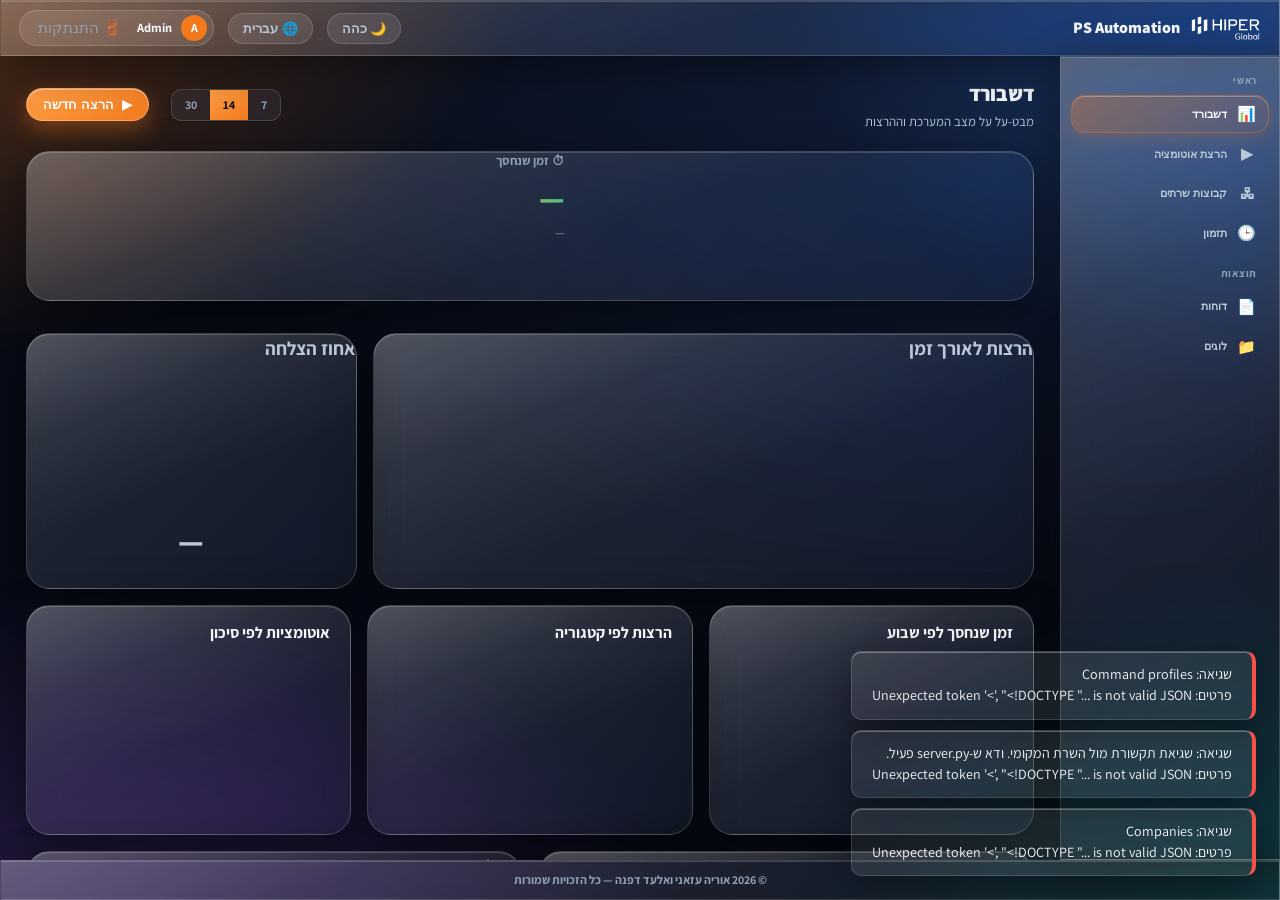
==== static/index.html @ be193506 "Initial commit" ====
<!DOCTYPE html>
<html lang="he" dir="rtl">
<head>
    <meta charset="UTF-8">
    <meta name="viewport" content="width=device-width, initial-scale=1.0">
    <title>PS Automation</title>
    <link rel="icon" type="image/png" href="/images/favicon.png">
    <link rel="preconnect" href="https://fonts.googleapis.com">
    <link rel="preconnect" href="https://fonts.gstatic.com" crossorigin>
    <link href="https://fonts.googleapis.com/css2?family=Assistant:wght@300;400;500;600;700;800&family=Rubik:ital,wght@0,300..900;1,300..900&display=swap" rel="stylesheet">
    <link rel="stylesheet" href="styles.css?v=2.3.59">
</head>
<body>
    <div class="page-shell" id="page-shell">

    <!-- Topbar -->
    <div class="topbar">
        <div class="topbar-brand">
            <img src="/images/Hiper_Global_logo.png" alt="Hiper Global Logo" class="topbar-logo">
            <span id="brand-app-title">PS Automation</span>
        </div>
        <div class="spacer"></div>
        <button id="theme-toggle" class="theme-btn" type="button" title="Dark / Light"></button>
        <button id="lang-toggle" class="theme-btn" type="button" title="עברית / English"></button>
        <div class="userbox">
            <span class="avatar" id="ub-avatar">A</span>
            <span class="ub-name" id="ub-name"></span>
            <button id="logout-btn" class="logout-icon-btn" type="button" title="">⎋</button>
        </div>
    </div>

    <div class="app-container" id="app-container">

        <!-- Labeled sidebar navigation -->
        <nav class="sidebar-nav">
            <div class="nav-group-label" id="ng-main">ראשי</div>
            <button id="nav-dashboard" class="side-nav-item active" data-page="dashboard">
                <span class="ico">📊</span><span class="nav-item-label" id="nav-dashboard-text">דשבורד</span>
            </button>
            <button id="nav-wizard" class="side-nav-item" data-page="wizard">
                <span class="nav-run-dot"></span>
                <span class="ico">▶</span><span class="nav-item-label" id="nav-wizard-text">הרצת אוטומציה</span>
            </button>
            <button id="nav-targets" class="side-nav-item" data-page="targets">
                <span class="ico">🖧</span><span class="nav-item-label" id="nav-targets-text">קבוצות שרתים</span>
            </button>
            <button id="nav-scheduling" class="side-nav-item" data-page="scheduling">
                <span class="ico">🕒</span><span class="nav-item-label" id="nav-scheduling-text">תזמון</span>
            </button>
            <div class="nav-group-label" id="ng-results">תוצאות</div>
            <button id="nav-reports" class="side-nav-item" data-page="reports">
                <span class="ico">📄</span><span class="nav-item-label" id="nav-reports-text">דוחות</span>
            </button>
            <button id="nav-logs" class="side-nav-item" data-page="logs">
                <span class="ico">📁</span><span class="nav-item-label" id="nav-logs-text">לוגים</span>
            </button>
        </nav>

        <main class="main-area">

            <!-- ============================ PAGE: DASHBOARD ============================ -->
            <div id="page-dashboard" class="page-view">
                <div class="page-head">
                    <div><h1 id="dash-title">דשבורד</h1><p id="dash-subtitle">מבט-על על מצב המערכת וההרצות</p></div>
                    <div class="spacer"></div>
                    <div class="range" id="dash-range">
                        <button type="button" data-d="7">7</button>
                        <button type="button" data-d="14" class="active">14</button>
                        <button type="button" data-d="30">30</button>
                    </div>
                    <button class="btn btn-primary" data-goto="wizard">▶ <span id="dash-new-run-text">הרצה חדשה</span></button>
                </div>

                <!-- Hero: cumulative time saved -->
                <div class="grid" style="grid-template-columns:1fr;margin-bottom:16px">
                    <div class="card ts-hero">
                        <div>
                            <div class="hl" id="dash-hero-label">⏱ זמן שנחסך</div>
                            <div class="hv" id="dash-hero-value">—</div>
                            <div class="hs" id="dash-hero-sub">—</div>
                        </div>
                        <div class="hspark-box"><svg id="dash-hero-spark" width="230" height="76" viewBox="0 0 230 74" preserveAspectRatio="none"></svg></div>
                    </div>
                </div>

                <!-- KPI stat cards -->
                <div class="grid g4" style="margin-bottom:16px" id="dash-stats"></div>

                <!-- charts row 1: runs over time + success gauge -->
                <div class="grid g-2-1" style="margin-bottom:16px">
                    <div class="card">
                        <h3 id="dash-runs-title">הרצות לאורך זמן</h3><div class="ph-sub" id="dash-runs-sub"></div>
                        <svg class="chart" id="dash-runs-chart" viewBox="0 0 640 210"></svg>
                    </div>
                    <div class="card">
                        <h3 id="dash-gauge-title">אחוז הצלחה</h3><div class="ph-sub" id="dash-gauge-cap2"></div>
                        <div class="gauge-wrap">
                            <svg class="chart" id="dash-gauge" viewBox="0 0 220 130"></svg>
                            <div class="gauge-val" id="dash-gauge-val">—</div>
                            <div class="gauge-cap" id="dash-gauge-cap"></div>
                        </div>
                    </div>
                </div>

                <!-- charts row 2: time saved/week + by category + by risk -->
                <div class="grid g3" style="margin-bottom:16px">
                    <div class="card">
                        <h3 id="dash-weeks-title">זמן שנחסך לפי שבוע</h3><div class="ph-sub" id="dash-weeks-sub"></div>
                        <svg class="chart" id="dash-weeks-chart" viewBox="0 0 380 200"></svg>
                    </div>
                    <div class="card">
                        <h3 id="dash-cat-title">הרצות לפי קטגוריה</h3><div class="ph-sub" id="dash-cat-sub"></div>
                        <div class="hbars" id="dash-cat-bars"></div>
                    </div>
                    <div class="card">
                        <h3 id="dash-risk-title">אוטומציות לפי סיכון</h3><div class="ph-sub" id="dash-risk-sub"></div>
                        <div class="donut-wrap">
                            <svg class="chart" id="dash-risk-donut" viewBox="0 0 160 160"></svg>
                            <div class="legend" id="dash-risk-legend"></div>
                        </div>
                    </div>
                </div>

                <!-- ops row: environment health + quick actions -->
                <div class="grid g2" style="margin-bottom:16px">
                    <div class="card"><h3 id="dash-env-title">בריאות הסביבה</h3><div id="dash-env-rows"></div></div>
                    <div class="card"><h3 id="dash-quick-title">פעולות מהירות</h3>
                        <div style="display:flex;flex-direction:column;gap:9px">
                            <button class="quick-action-btn" data-goto="wizard"><span id="dash-qa-run"></span><span class="qa-icon">▶</span></button>
                            <button class="quick-action-btn" data-goto="reports"><span id="dash-qa-reports"></span><span class="qa-icon">📄</span></button>
                            <button class="quick-action-btn" data-goto="logs"><span id="dash-qa-logs"></span><span class="qa-icon">📁</span></button>
                            <button class="quick-action-btn" data-goto="targets"><span id="dash-qa-targets"></span><span class="qa-icon">🖧</span></button>
                        </div>
                    </div>
                </div>

                <!-- recent runs -->
                <div class="tbl-wrap">
                    <div class="toolbar"><strong id="dash-recent-title">הרצות אחרונות</strong><div class="spacer"></div>
                        <button class="btn btn-sm" data-goto="logs"><span id="dash-recent-all"></span></button></div>
                    <div id="dash-recent-runs"></div>
                </div>
            </div>

            <!-- ============================ PAGE: WIZARD (run flow) ============================ -->
            <div id="page-wizard" class="page-view" style="display:none;">
                <div class="page-head"><div><h1 id="wiz-title">הרצת אוטומציה</h1><p id="wiz-subtitle">אשף מודרך עם בדיקות לפני הרצה</p></div></div>
                <div class="steps" id="wiz-steps"></div>

                <!-- STEP 1: pick automation (card-grid catalog) -->
                <div id="wiz-step-1" class="wiz-step-view">
                    <!-- Filter toolbar: company + risk + search + actions -->
                    <div class="catalog-toolbar">
                        <div class="ct-field">
                            <label id="wiz-company-label" for="wiz-company-select">חברה</label>
                            <select id="wiz-company-select" class="form-control"></select>
                        </div>
                        <div class="ct-field" id="wiz-stage-group" style="display:none;">
                            <label id="wiz-stage-label" for="wiz-stage-select">שלב</label>
                            <div class="settings-path-row">
                                <select id="wiz-stage-select" class="form-control"></select>
                                <button type="button" id="wiz-add-stage-btn" class="btn btn-secondary btn-xs">
                                    <span id="wiz-add-stage-text">+ הוסף שלב</span>
                                </button>
                            </div>
                        </div>
                        <div class="ct-field ct-field-grow">
                            <label id="wiz-search-label" for="wiz-search-input">חיפוש אוטומציה</label>
                            <input type="text" id="wiz-search-input" class="form-control" placeholder="🔍">
                        </div>
                        <div class="ct-actions">
                            <button id="open-scripts-folder-btn" class="btn btn-secondary btn-xs" title="">
                                <svg class="btn-icon" viewBox="0 0 24 24" fill="none" stroke="currentColor" stroke-width="2">
                                    <path d="M22 19a2 2 0 0 1-2 2H4a2 2 0 0 1-2-2V5a2 2 0 0 1 2-2h5l2 3h9a2 2 0 0 1 2 2z"/>
                                </svg>
                            </button>
                            <button id="add-automation-btn" class="btn btn-secondary btn-xs">
                                <svg class="btn-icon" viewBox="0 0 24 24" fill="none" stroke="currentColor" stroke-width="2">
                                    <line x1="12" y1="5" x2="12" y2="19"/><line x1="5" y1="12" x2="19" y2="12"/>
                                </svg>
                                <span id="add-automation-text">הוסף אוטומציה</span>
                            </button>
                        </div>
                    </div>

                    <!-- Catalog body: category navigator + card grid -->
                    <div class="catalog-body">
                        <aside class="catalog-cats">
                            <div class="catalog-cats-title" id="wiz-cat-title">קטגוריות</div>
                            <div id="wiz-cat-list"></div>
                        </aside>
                        <div class="catalog-grid" id="wiz-auto-list">
                            <div class="list-placeholder" id="wiz-auto-loading">טוען אוטומציות...</div>
                        </div>
                    </div>

                    <div style="display:flex;justify-content:flex-start;margin-top:16px">
                        <button class="btn btn-primary" id="wiz-step1-next" disabled><span id="wiz-btn-continue"></span> →</button>
                    </div>
                </div>

                <!-- STEP 2: targets / inputs (reuses the dynamic form builder) -->
                <div id="wiz-step-2" class="wiz-step-view" style="display:none;">
                    <div class="card">
                        <h3><span id="wiz-targets-for"></span> <span id="wiz-targets-script-name" style="color:var(--accent-primary)"></span></h3>
                        <div class="form-group" id="wiz-target-source-group" style="text-align:start;display:none;">
                            <label id="wiz-target-source-label"></label>
                            <select id="wiz-target-source" class="form-control">
                                <option value="manual" id="wiz-src-manual"></option>
                                <option value="group" id="wiz-src-group"></option>
                            </select>
                        </div>
                        <div id="wiz-target-group-picker" class="form-group" style="display:none;">
                            <select id="wiz-target-group-select" class="form-control"></select>
                        </div>
                        <form id="run-config-form" class="run-form" onsubmit="return false;">
                            <div id="form-placeholder-text" class="form-placeholder"></div>
                        </form>
                    </div>
                    <div style="display:flex;gap:10px;margin-top:16px">
                        <button class="btn" id="wiz-step2-back">← <span id="wiz-btn-back-1"></span></button>
                        <button class="btn btn-primary" id="wiz-step2-next"><span id="wiz-btn-continue-preflight"></span> →</button>
                    </div>
                </div>

                <!-- STEP 3: preflight -->
                <div id="wiz-step-3" class="wiz-step-view" style="display:none;">
                    <div class="card"><h3 id="wiz-preflight-title"></h3>
                        <div id="wiz-checks"></div>
                    </div>
                    <div id="wiz-preflight-result"></div>
                    <div style="display:flex;gap:10px;margin-top:16px">
                        <button class="btn" id="wiz-step3-back">← <span id="wiz-btn-back-2"></span></button>
                        <button class="btn btn-primary" id="wiz-step3-next" disabled><span id="wiz-btn-continue-confirm"></span> →</button>
                    </div>
                </div>

                <!-- STEP 4: confirm + run -->
                <div id="wiz-step-4" class="wiz-step-view" style="display:none;">
                    <div class="card"><h3 id="wiz-confirm-title"></h3>
                        <div id="wiz-confirm-summary"></div>
                        <div id="wiz-destructive-gate" style="display:none;"></div>
                    </div>
                    <div class="card" id="wiz-schedule-card" style="margin-top:16px;display:none;">
                        <div class="sched-toggle-row">
                            <h3 id="wiz-schedule-title" style="margin:0;">🕒</h3>
                            <button type="button" id="wiz-schedule-toggle" class="sched-toggle" aria-pressed="false"><span class="knob"></span></button>
                        </div>
                        <p id="wiz-schedule-note" class="form-help"></p>
                        <div class="form-group" id="wiz-schedule-dt-group" style="text-align:start;max-width:320px;display:none;">
                            <label id="wiz-schedule-dt-label" for="wiz-schedule-dt"></label>
                            <input type="datetime-local" id="wiz-schedule-dt" class="form-control">
                        </div>
                    </div>
                    <div id="wiz-schedule-blocked-note" class="callout callout-warn" style="margin-top:16px;display:none;"></div>
                    <div style="display:flex;gap:10px;margin-top:16px">
                        <button class="btn" id="wiz-step4-back">← <span id="wiz-btn-back-3"></span></button>
                        <button class="btn btn-primary" id="wiz-final-run-btn"><span id="wiz-btn-run"></span></button>
                    </div>
                </div>

                <!-- LIVE RUN VIEW -->
                <div id="wiz-live" class="wiz-step-view" style="display:none;">
                    <div class="page-head" style="margin-bottom:14px;">
                        <div><span id="wiz-live-label"></span> <span id="wiz-live-script-name" style="color:var(--accent-primary);font-weight:800;"></span></div>
                    </div>
                    <div class="grid g4" style="margin-bottom:14px" id="wiz-live-stats"></div>
                    <section class="card console-card">
                        <div class="card-header console-header">
                            <div class="card-header-title">
                                <svg class="card-header-icon" viewBox="0 0 24 24" fill="none" stroke="currentColor" stroke-width="2">
                                    <polyline points="4 17 10 11 4 5" />
                                    <line x1="12" y1="19" x2="20" y2="19" />
                                </svg>
                                <h3 id="console-card-title">פלט הרצה בזמן אמת (Console)</h3>
                            </div>
                            <div class="console-actions">
                                <button id="clear-console-btn" class="btn btn-secondary btn-icon-only">
                                    <svg viewBox="0 0 24 24" fill="none" stroke="currentColor" stroke-width="2" style="width: 16px; height: 16px;">
                                        <path d="M3 6h18M19 6v14a2 2 0 0 1-2 2H7a2 2 0 0 1-2-2V6m3 0V4a2 2 0 0 1 2-2h4a2 2 0 0 1 2 2v2"/>
                                    </svg>
                                </button>
                            </div>
                        </div>
                        <div id="progress-area" class="progress-area" style="display:none;">
                            <div class="progress-top-row">
                                <span id="progress-stage" class="progress-stage"></span>
                                <span id="progress-count" class="progress-count"></span>
                            </div>
                            <div class="progress-bar-track">
                                <div id="progress-bar-fill" class="progress-bar-fill" style="width:0%"></div>
                            </div>
                        </div>
                        <div id="server-status-panel" class="server-status-panel" style="display:none;"></div>
                        <div class="card-body console-body">
                            <div id="console-terminal" class="terminal">
                                <div id="console-welcome-line" class="terminal-line system-msg"></div>
                            </div>
                        </div>
                    </section>
                    <div style="display:flex;gap:10px;margin-top:14px;">
                        <button id="kill-btn" class="btn btn-danger" style="display:none;">
                            <svg class="btn-icon" viewBox="0 0 24 24" fill="none" stroke="currentColor" stroke-width="2">
                                <rect x="4" y="4" width="16" height="16" rx="2" ry="2"/>
                            </svg>
                            <span id="kill-btn-text"></span>
                        </button>
                    </div>
                </div>
            </div>

            <!-- ============================ PAGE: TARGETS (saved server groups) ============================ -->
            <div id="page-targets" class="page-view" style="display:none;">
                <div class="page-head">
                    <div><h1 id="targets-title">קבוצות שרתים</h1><p id="targets-subtitle">רשימות יעדים שמורות לשימוש חוזר</p></div>
                    <div class="spacer"></div>
                    <button class="btn btn-primary" id="targets-new-btn">+ <span id="targets-new-text">קבוצה חדשה</span></button>
                </div>
                <div id="targets-form-card" class="card" style="display:none;margin-bottom:16px;"></div>
                <div class="grid g3" id="targets-grid"></div>
            </div>

            <!-- ============================ PAGE: SCHEDULING (one-time scheduled runs) ============================ -->
            <div id="page-scheduling" class="page-view" style="display:none;">
                <div class="page-head">
                    <div><h1 id="sched-title">תזמון</h1><p id="sched-subtitle">תזמון חד-פעמי של אוטומציות להרצה מאוחרת יותר</p></div>
                    <div class="spacer"></div>
                    <button class="btn btn-primary" id="sched-new-btn">+ <span id="sched-new-text">תזמון חדש</span></button>
                </div>
                <div class="tbl-wrap">
                    <div id="sched-list"><div class="list-placeholder" id="sched-loading-text">טוען תזמונים...</div></div>
                </div>
            </div>

            <!-- ============================ PAGE: REPORTS (Outputs) ============================ -->
            <div id="page-reports" class="page-view" style="display:none;">
                <div class="page-head">
                    <div><h1 id="reports-title">דוחות (Outputs)</h1></div>
                    <div class="spacer"></div>
                    <button id="reports-delete-selected-btn" class="btn btn-danger btn-xs" disabled>🗑 <span id="reports-delete-selected-text"></span></button>
                    <button id="open-reports-folder-btn" class="btn btn-secondary btn-xs">📂 <span id="open-reports-folder-text"></span></button>
                    <button id="refresh-files-btn" class="btn btn-secondary btn-icon-only">
                        <svg class="btn-icon" viewBox="0 0 24 24" fill="none" stroke="currentColor" stroke-width="2">
                            <path d="M21.5 2v6h-6M21.34 15.57a10 10 0 1 1-.57-8.38l5.67-5.67"/>
                        </svg>
                    </button>
                </div>
                <div class="tbl-wrap">
                    <div id="reports-list"><div class="list-placeholder">טוען קבצים...</div></div>
                </div>
            </div>

            <!-- ============================ PAGE: LOGS (run.log / history) ============================ -->
            <div id="page-logs" class="page-view" style="display:none;">
                <div class="page-head">
                    <div><h1 id="logs-page-title">לוגים</h1></div>
                    <div class="spacer"></div>
                    <button id="logs-delete-selected-btn" class="btn btn-danger btn-xs" disabled>🗑 <span id="logs-delete-selected-text"></span></button>
                    <button id="export-history-btn" class="btn btn-secondary btn-xs">⬇ <span id="export-history-text"></span></button>
                    <button id="open-report-folder-btn" class="btn btn-secondary btn-xs">📂 <span id="open-report-folder-text"></span></button>
                    <button id="refresh-history-btn" class="btn btn-secondary btn-icon-only">
                        <svg class="btn-icon" viewBox="0 0 24 24" fill="none" stroke="currentColor" stroke-width="2">
                            <path d="M21.5 2v6h-6M21.34 15.57a10 10 0 1 1-.57-8.38l5.67-5.67"/>
                        </svg>
                    </button>
                </div>
                <div class="tbl-wrap">
                    <div id="history-filters" class="history-filters" style="padding:12px;border-bottom:1px solid var(--border-glass);"></div>
                    <div id="history-container"></div>
                </div>
            </div>

        </main>
    </div>

    <!-- Page-wide footer: copyright, centered. The language switch moved to
         a topbar toggle button (#lang-toggle), next to the theme button. -->
    <footer class="site-footer">
        <div class="site-footer-inner">
            <div id="dynamic-copyright-container"></div>
        </div>
    </footer>

    <!-- App version, pinned to the bottom start corner: bottom-right when the
         UI is Hebrew (RTL), bottom-left when English (LTR). -->
    <div id="corner-version" class="corner-version"></div>
    </div>

    <!-- Generic Confirm Modal -->
    <div id="confirm-modal" class="modal-overlay" style="display:none;">
        <div class="modal-box modal-sm">
            <h3 id="confirm-modal-title" class="modal-title"></h3>
            <div id="confirm-modal-body" class="modal-body-text"></div>
            <div class="modal-actions">
                <button id="confirm-modal-ok" class="btn btn-primary btn-sm"></button>
                <button id="confirm-modal-cancel" class="btn btn-secondary btn-sm"></button>
            </div>
        </div>
    </div>

    <!-- Run Summary Modal -->
    <div id="summary-modal" class="modal-overlay" style="display:none;">
        <div class="modal-box modal-lg">
            <div class="modal-header-row">
                <h3 id="summary-modal-title" class="modal-title"></h3>
                <button id="summary-modal-close" class="btn btn-secondary btn-icon-only">✕</button>
            </div>
            <div id="summary-modal-body" class="summary-body"></div>
            <div class="modal-actions">
                <button id="summary-goto-logs-btn" class="btn btn-secondary btn-sm"></button>
                <button id="summary-copy-btn" class="btn btn-secondary btn-sm"></button>
                <button id="summary-open-reports-btn" class="btn btn-primary btn-sm"></button>
            </div>
        </div>
    </div>

    <!-- Edit Description Modal (large, multi-line editor) -->
    <div id="edit-desc-modal" class="modal-overlay" style="display:none;">
        <div class="modal-box modal-lg">
            <div class="modal-header-row">
                <h3 id="edit-desc-modal-title" class="modal-title"></h3>
                <button id="edit-desc-modal-close" class="btn btn-secondary btn-icon-only">✕</button>
            </div>
            <div class="form-group">
                <label id="edit-desc-he-label" for="edit-desc-he"></label>
                <textarea id="edit-desc-he" class="form-control edit-desc-textarea" dir="rtl"></textarea>
            </div>
            <div class="form-group">
                <label id="edit-desc-en-label" for="edit-desc-en"></label>
                <textarea id="edit-desc-en" class="form-control edit-desc-textarea" dir="ltr" style="text-align:left;"></textarea>
            </div>
            <div id="edit-desc-translate-status" class="form-help"></div>
            <div class="modal-actions">
                <button id="edit-desc-save-btn" class="btn btn-primary btn-sm"></button>
                <button id="edit-desc-cancel-btn" class="btn btn-secondary btn-sm"></button>
            </div>
        </div>
    </div>

    <!-- Run Details Modal (history row details) -->
    <div id="details-modal" class="modal-overlay" style="display:none;">
        <div class="modal-box modal-lg">
            <div class="modal-header-row">
                <h3 id="details-modal-title" class="modal-title"></h3>
                <button id="details-modal-close" class="btn btn-secondary btn-icon-only">✕</button>
            </div>
            <div id="details-modal-body" class="summary-body"></div>
        </div>
    </div>

    <!-- Add Automation Modal (folder-tree destination picker) -->
    <div id="add-automation-modal" class="modal-overlay" style="display:none;">
        <div class="modal-box modal-lg">
            <div class="modal-header-row">
                <h3 id="add-automation-modal-title" class="modal-title"></h3>
                <button id="add-automation-modal-close" class="btn btn-secondary btn-icon-only">✕</button>
            </div>
            <div id="add-automation-intro" class="modal-body-text"></div>

            <div class="add-automation-layout">
                <div class="add-automation-tree-col">
                    <label id="add-automation-tree-label" class="tree-col-label"></label>
                    <div id="destination-tree" class="destination-tree"></div>
                </div>
                <div class="add-automation-form-col">
                    <div id="add-automation-dest-line" class="dest-path-line"></div>
                    <div class="form-group">
                        <label id="add-automation-file-label" for="add-automation-file"></label>
                        <select id="add-automation-file" class="form-control"></select>
                        <div id="add-automation-no-files" class="form-help" style="display:none;"></div>
                    </div>
                    <div class="form-group">
                        <label id="add-automation-name-label" for="add-automation-name"></label>
                        <input type="text" id="add-automation-name" class="form-control">
                    </div>
                    <div class="form-group">
                        <label id="add-automation-desc-he-label" for="add-automation-desc-he"></label>
                        <input type="text" id="add-automation-desc-he" class="form-control">
                    </div>
                    <div class="form-group">
                        <label id="add-automation-desc-en-label" for="add-automation-desc-en"></label>
                        <input type="text" id="add-automation-desc-en" class="form-control">
                    </div>
                </div>
            </div>

            <div class="modal-actions">
                <button id="add-automation-save-btn" class="btn btn-primary btn-sm" disabled></button>
                <button id="add-automation-cancel-btn" class="btn btn-secondary btn-sm"></button>
            </div>
        </div>
    </div>

    <!-- Toast Notifications Container -->
    <div id="toast-container" class="toast-container"></div>

    <!-- Idle Auto-Logout Warning -->
    <div id="idle-warning-toast" class="idle-warning-toast" style="display:none;">
        <div class="idle-warning-icon">⏳</div>
        <div class="idle-warning-text">
            <div id="idle-warning-title" class="idle-warning-title"></div>
            <div id="idle-warning-body" class="idle-warning-body"></div>
        </div>
        <button id="idle-warning-stay-btn" class="btn btn-primary btn-sm"></button>
    </div>

    <!-- Global live job window (Jenkins-style): a single floating card for the
         currently running automation. Docks on the inline-start corner, so it
         sits LEFT in English (LTR) and RIGHT in Hebrew (RTL) automatically. -->
    <div id="job-tray" class="job-tray" aria-live="polite" style="display:none;"></div>

    <script src="app.js?v=2.3.59"></script>
</body>
</html>
---- static/styles.css ----
/* PS Automation - Design System
   Ported from the "PS-Automation-Prototype" (Only Test) design: a dark-first,
   GitHub-inspired palette with an orange brand accent. Dark is the default
   theme; the light variant overrides via [data-theme="light"].
   Uses CSS logical properties so layout mirrors correctly in RTL/LTR. */
:root {
    /* ---- Dark theme (default) ---- */
    --bg-main: #070b16;
    --bg-sidebar: #0b1220;
    --bg-card: #161b22;
    --bg-header: #10192a;
    --bg-input: #141d2c;
    --border-glass: rgba(255, 255, 255, 0.12);
    --border-focus: #F27A1D;

    --text-main: #f4f7fb;
    --text-body: #b7c3d0;
    --text-muted: #93a1b2;

    --accent-primary: #F27A1D;
    --accent-primary-hover: #ff9f45;
    --accent-primary-soft: rgba(242, 122, 29, 0.14);
    --accent-success: #3fc380;
    --accent-success-soft: rgba(63, 195, 128, 0.16);
    --accent-warning: #e3b341;
    --accent-warning-soft: rgba(227, 179, 65, 0.16);
    --accent-danger: #f85149;
    --accent-danger-soft: rgba(248, 81, 73, 0.16);
    --accent-info: #4aa3ff;
    --accent-info-soft: rgba(74, 163, 255, 0.16);

    --shadow-sm: 0 1px 3px rgba(0, 0, 0, 0.3);
    --shadow-md: 0 8px 24px rgba(0, 0, 0, 0.35);
    --shadow-lg: 0 6px 24px rgba(0, 0, 0, 0.35);

    --terminal-bg: #05070a;
    --terminal-text: #d5dee8;

    --transition-smooth: all 0.15s ease-in-out;
}

[data-theme="light"] {
    --bg-main: #f4f6fa;
    --bg-sidebar: #ffffff;
    --bg-card: #ffffff;
    --bg-header: #ffffff;
    --bg-input: #eef1f6;
    --border-glass: #e2e7ee;
    --border-focus: #e8590c;

    --text-main: #1b2734;
    --text-body: #4a5666;
    --text-muted: #7c8798;

    --accent-primary-soft: rgba(242, 122, 29, 0.10);
    --accent-success-soft: rgba(46, 160, 67, 0.12);
    --accent-warning-soft: rgba(210, 153, 34, 0.12);
    --accent-danger-soft: rgba(248, 81, 73, 0.10);
    --accent-info-soft: rgba(56, 139, 253, 0.12);

    --shadow-sm: 0 1px 3px rgba(20, 30, 50, 0.08);
    --shadow-md: 0 6px 20px rgba(20, 30, 50, 0.10);
    --shadow-lg: 0 6px 20px rgba(20, 30, 50, 0.10);
}

* {
    box-sizing: border-box;
    margin: 0;
    padding: 0;
}

body {
    font-family: 'Calibri', 'Assistant', 'Arial', sans-serif;
    background-color: var(--bg-main);
    color: var(--text-body);
    line-height: 1.5;
    height: 100vh;
    overflow: hidden;
    transition: background-color 0.25s ease, color 0.25s ease;
}

/* Page shell: nav rail + active page on top, full-width footer below */
.page-shell {
    display: flex;
    flex-direction: column;
    height: 100vh;
    width: 100vw;
}

/* App Layout Grid */
.app-container {
    display: flex;
    flex: 1 1 auto;
    min-height: 0;
    width: 100%;
}

.nav-item-label {
    font-size: 0.66rem;
    font-weight: 700;
    line-height: 1.15;
    text-align: center;
    word-break: break-word;
}

/* Live-run indicator dot on the Dashboard nav item */
.nav-run-dot {
    display: none;
    position: absolute;
    top: 6px;
    inset-inline-end: 8px;
    width: 9px;
    height: 9px;
    border-radius: 50%;
    background-color: var(--accent-warning);
    box-shadow: 0 0 6px var(--accent-warning);
    animation: pulse 1.2s infinite;
}

/* Large multi-line description editor */
.edit-desc-textarea {
    height: 150px;
    resize: vertical;
    line-height: 1.5;
}

.script-desc-edit-btn {
    background: transparent;
    border: none;
    color: var(--text-muted);
    cursor: pointer;
    padding: 2px;
    flex-shrink: 0;
    display: flex;
    align-items: center;
    justify-content: center;
    border-radius: 4px;
    opacity: 0.65;
    transition: var(--transition-smooth);
}

.script-desc-edit-btn:hover {
    opacity: 1;
    background-color: rgba(0, 0, 0, 0.08);
}

.script-desc-edit-btn svg {
    width: 13px;
    height: 13px;
}

/* Page-wide footer (language switch + copyright), centered, spans the full
   page width below sidebar+main - not confined to the sidebar column.
   The language switch is placed first in DOM order so flexbox naturally
   puts it at the reading-direction start: left of the copyright in LTR
   (English), right of the copyright in RTL (Hebrew) - no JS needed. */
.site-footer {
    flex-shrink: 0;
    width: 100%;
    background-color: var(--bg-header);
    border-top: 1px solid var(--border-glass);
    padding: 10px 20px;
}

.site-footer-inner {
    display: flex;
    align-items: center;
    justify-content: center;
    gap: 16px;
    max-width: 900px;
    margin: 0 auto;
}

.site-footer-inner .form-control {
    width: auto;
    height: 32px;
    font-size: 0.8rem;
    flex-shrink: 0;
}

.site-footer .copyright-box {
    margin-top: 0;
    padding-top: 0;
    border-top: none;
}

/* Labeled dark/light button (replaces the sliding switch). Shows the current
   mode: "🌙 כהה"/"☀️ בהיר" (or "🌙 Dark"/"☀️ Light" in English). */
.theme-btn {
    display: inline-flex;
    align-items: center;
    justify-content: center;
    gap: 6px;
    background-color: var(--bg-input);
    border: 1px solid var(--border-glass);
    color: var(--text-body);
    padding: 7px 14px;
    border-radius: 999px;
    font-size: 13px;
    font-weight: 600;
    cursor: pointer;
    white-space: nowrap;
    transition: var(--transition-smooth);
}
.theme-btn:hover {
    border-color: var(--accent-primary);
    color: var(--accent-primary);
}

.card {
    background-color: var(--bg-card);
    border: 1px solid var(--border-glass);
    border-radius: 16px;
    display: flex;
    flex-direction: column;
    overflow: hidden;
    box-shadow: var(--shadow-sm);
}

.card-header {
    background-color: var(--bg-header);
    border-bottom: 1px solid var(--border-glass);
    padding: 14px 18px;
    display: flex;
    justify-content: space-between;
    align-items: center;
    gap: 8px;
    flex-wrap: wrap;
}

.card-header-title {
    display: flex;
    align-items: center;
    gap: 8px;
}

.card-header-icon {
    width: 18px;
    height: 18px;
    color: var(--accent-primary);
}

.card-header h3 {
    font-size: 0.95rem;
    font-weight: 700;
    color: var(--text-main);
}

.card-body {
    flex-grow: 1;
    padding: 18px;
    overflow-y: auto;
}

/* Dashboard summary cards (Environment health / Automations by risk / Quick
   actions) use .card DIRECTLY - an <h3> + content, with no .card-body wrapper -
   so they inherit .card's zero padding. Combined with overflow:hidden + the
   20px corner radius, the content sat flush against the edge and the rounded
   corners clipped the text ("cut off" titles and the right-aligned counts).
   Give these cards their own inner padding + title spacing. Scoped to the
   dashboard grid so it never double-pads the header/body cards elsewhere. */
#page-dashboard .grid.g3 > .card {
    padding: 16px 20px 18px;
}
#page-dashboard .grid.g3 > .card > h3 {
    font-size: 0.98rem;
    font-weight: 700;
    color: var(--text-main);
    margin-bottom: 14px;
    line-height: 1.4;
}


/* Inputs and Forms */
.form-group {
    margin-bottom: 16px;
}

.form-group label {
    display: block;
    font-size: 0.9rem;
    font-weight: 700;
    color: var(--text-main);
    margin-bottom: 6px;
}

.form-group label span.required {
    color: var(--accent-danger);
    margin-inline-start: 4px;
}

.form-control {
    width: 100%;
    height: 42px;
    padding: 8px 12px;
    background-color: var(--bg-input);
    border: 1px solid var(--border-glass);
    border-radius: 8px;
    color: var(--text-main);
    font-family: 'Calibri', 'Arial', sans-serif;
    font-size: 0.95rem;
    outline: none;
    transition: var(--transition-smooth);
}

.form-control:focus {
    border-color: var(--border-focus);
    box-shadow: 0 0 0 3px var(--accent-primary-soft);
}

textarea.form-control {
    height: 140px;
    resize: none;
    line-height: 1.5;
}

.form-help {
    font-size: 0.78rem;
    color: var(--text-muted);
    margin-top: 4px;
    line-height: 1.3;
}

/* Password field with visibility toggle */
.password-wrapper {
    position: relative;
    display: flex;
    align-items: center;
}

.password-wrapper .form-control {
    padding-inline-end: 44px;
}

.password-toggle-btn {
    position: absolute;
    inset-inline-end: 6px;
    top: 50%;
    transform: translateY(-50%);
    background: transparent;
    border: none;
    color: var(--text-muted);
    cursor: pointer;
    padding: 6px;
    display: flex;
    align-items: center;
    justify-content: center;
    border-radius: 6px;
    transition: var(--transition-smooth);
}

.password-toggle-btn:hover {
    color: var(--text-main);
    background-color: var(--accent-primary-soft);
}

.password-toggle-btn svg {
    width: 18px;
    height: 18px;
}

/* Segmented IP Mode Selector */
.ip-mode-selector {
    display: flex;
    background-color: var(--bg-input);
    border: 1px solid var(--border-glass);
    border-radius: 10px;
    padding: 4px;
    margin-bottom: 16px;
}

.mode-option {
    flex: 1;
    position: relative;
}

.mode-radio {
    position: absolute;
    width: 1px;
    height: 1px;
    opacity: 0;
}

.mode-label {
    display: block;
    text-align: center;
    padding: 10px;
    font-size: 0.88rem;
    font-weight: 700;
    color: var(--text-body);
    border-radius: 7px;
    cursor: pointer;
    transition: var(--transition-smooth);
}

.mode-radio:checked + .mode-label {
    background-color: var(--accent-primary);
    color: #ffffff;
}

/* Commands template buttons (server types) */
.commands-templates-selector {
    margin-bottom: 10px;
}

.commands-templates-selector label {
    display: block;
    font-size: 0.85rem;
    font-weight: 700;
    margin-bottom: 6px;
}

.template-btn-group {
    display: flex;
    flex-wrap: wrap;
    gap: 8px;
}

.template-btn {
    background-color: var(--bg-input);
    border: 1px solid var(--border-glass);
    color: var(--text-body);
    padding: 6px 12px;
    font-size: 0.8rem;
    font-weight: 700;
    border-radius: 6px;
    cursor: pointer;
    transition: var(--transition-smooth);
    min-height: 30px;
}

.template-btn:hover {
    border-color: var(--accent-primary);
}

.template-btn.active {
    background-color: var(--accent-primary);
    border-color: var(--accent-primary);
    color: #ffffff;
}

.template-btn.template-save-btn {
    background-color: var(--accent-success-soft);
    border-color: var(--accent-success);
    color: var(--accent-success);
}

/* High-Tech Terminal Console styling (stays dark in both themes for contrast) */
.console-body {
    background-color: var(--terminal-bg);
    padding: 12px;
}

.terminal {
    font-family: 'Consolas', 'Calibri', 'Arial', monospace;
    font-size: 0.88rem;
    line-height: 1.45;
    color: var(--terminal-text);
    /* Fixed height with its own scrollbar - without this, the console grows
       with every log line and pushes the Stop button further down the page
       the longer a run takes. */
    height: 380px;
    overflow-y: auto;
    direction: ltr;
    text-align: left;
}

.terminal-line {
    white-space: pre-wrap;
    word-break: break-all;
    margin-bottom: 2px;
}

.terminal-line.stdout { color: var(--terminal-text); }

.terminal-line.stderr {
    color: #EF6F5E;
    background-color: rgba(239, 111, 94, 0.1);
}

.terminal-line.system-msg {
    color: #7fb0ff;
    font-weight: bold;
}

.terminal-line.success-msg {
    color: #6fe0a6;
    font-weight: bold;
}

/* Live progress area (long processes) */
.progress-area {
    padding: 10px 16px;
    border-bottom: 1px solid var(--border-glass);
    background-color: var(--bg-header);
}

.progress-top-row {
    display: flex;
    justify-content: space-between;
    align-items: center;
    margin-bottom: 6px;
    gap: 10px;
}

.progress-stage {
    font-size: 0.82rem;
    color: var(--accent-warning);
    font-weight: 700;
    overflow: hidden;
    text-overflow: ellipsis;
    white-space: nowrap;
}

.progress-count {
    font-size: 0.82rem;
    font-weight: 700;
    color: var(--text-main);
    white-space: nowrap;
}

.progress-bar-track {
    width: 100%;
    height: 10px;
    border-radius: 6px;
    background-color: var(--bg-input);
    border: 1px solid var(--border-glass);
    overflow: hidden;
}

.progress-bar-fill {
    height: 100%;
    background: linear-gradient(90deg, var(--accent-warning), #E8B65A);
    border-radius: 6px;
    transition: width 0.4s ease;
}

.progress-bar-fill.indeterminate {
    width: 35% !important;
    animation: indeterminate 1.6s ease-in-out infinite;
}

@keyframes indeterminate {
    0% { margin-inline-start: -35%; }
    100% { margin-inline-start: 100%; }
}

.progress-bar-fill.done-success { background: var(--accent-success); }
.progress-bar-fill.done-failed { background: var(--accent-danger); }

/* Per-server live status chips */
.server-status-panel {
    display: flex;
    flex-wrap: wrap;
    gap: 6px;
    padding: 10px 16px;
    border-bottom: 1px solid var(--border-glass);
    background-color: var(--bg-header);
    max-height: 92px;
    overflow-y: auto;
}

.server-chip {
    display: inline-flex;
    align-items: center;
    gap: 6px;
    font-size: 0.78rem;
    font-weight: 700;
    padding: 4px 10px;
    border-radius: 14px;
    border: 1px solid var(--border-glass);
    background: var(--bg-input);
    user-select: none;
    color: var(--text-body);
}

/* Active per-server filter chip (which server's log the console is showing). */
.server-chip.chip-active {
    outline: 2px solid var(--accent-primary);
    outline-offset: 1px;
    box-shadow: 0 0 0 2px rgba(242, 122, 29, 0.25);
}

.server-chip .chip-dot {
    width: 8px;
    height: 8px;
    border-radius: 50%;
    flex-shrink: 0;
}

.server-chip.pending .chip-dot { background: var(--text-muted); }

.server-chip.running {
    border-color: var(--accent-warning);
    color: var(--accent-warning);
}
.server-chip.running .chip-dot {
    background: var(--accent-warning);
    animation: pulse 1.2s infinite;
}

@keyframes pulse {
    0%, 100% { opacity: 1; }
    50% { opacity: 0.4; }
}

.server-chip.success {
    border-color: var(--accent-success);
    color: var(--accent-success);
}
.server-chip.success .chip-dot { background: var(--accent-success); }

.server-chip.failed {
    border-color: var(--accent-danger);
    color: var(--accent-danger);
}
.server-chip.failed .chip-dot { background: var(--accent-danger); }

.header-actions-group {
    display: flex;
    gap: 8px;
    flex-wrap: wrap;
}

/* History filter toolbar */
.history-filters {
    display: flex;
    flex-wrap: wrap;
    gap: 8px;
    margin-bottom: 12px;
    align-items: center;
}

.history-filters .form-control {
    height: 34px;
    font-size: 0.82rem;
    width: auto;
    min-width: 120px;
    flex: 1;
}

.history-filters input[type="date"].form-control {
    flex: 0 0 150px;
}

.history-filters .btn { flex-shrink: 0; }

/* Buttons - uniform structure and size */
.btn {
    display: inline-flex;
    align-items: center;
    justify-content: center;
    gap: 8px;
    padding: 8px 16px;
    font-size: 13px;
    font-family: 'Calibri', 'Arial', sans-serif;
    font-weight: 700;
    border-radius: 8px;
    cursor: pointer;
    border: 1px solid var(--border-glass);
    background-color: var(--bg-input);
    color: var(--text-main);
    transition: var(--transition-smooth);
    white-space: nowrap;
}

.btn:hover:not(:disabled) {
    border-color: var(--accent-primary);
    color: var(--accent-primary);
}

.btn:disabled {
    opacity: 0.45;
    cursor: not-allowed;
}

.btn-primary {
    background-color: var(--accent-primary);
    border-color: var(--accent-primary);
    color: #ffffff;
}

.btn-primary:hover:not(:disabled) {
    background-color: var(--accent-primary-hover);
    border-color: var(--accent-primary-hover);
    color: #ffffff;
}

.btn-primary:disabled {
    background-color: var(--border-glass);
    border-color: var(--border-glass);
    color: var(--text-muted);
    cursor: not-allowed;
}

.btn-danger {
    background-color: var(--accent-danger);
    border-color: var(--accent-danger);
    color: #ffffff;
}

.btn-danger:hover:not(:disabled) { filter: brightness(1.08); color: #ffffff; }

.btn-secondary {
    background-color: var(--bg-input);
    border-color: var(--border-glass);
    color: var(--text-body);
}

.btn-secondary:hover {
    border-color: var(--accent-primary);
    color: var(--text-main);
}

.btn-block {
    width: 100%;
    padding: 12px;
    font-size: 0.95rem;
    min-height: 46px;
}

.btn-sm {
    padding: 8px 12px;
    font-size: 0.85rem;
    min-height: 36px;
}

.btn-xs {
    padding: 6px 10px;
    font-size: 0.8rem;
    min-height: 30px;
}

.btn-icon-only {
    padding: 6px;
    border-radius: 6px;
    min-height: 30px;
}

.btn-icon {
    width: 16px;
    height: 16px;
    flex-shrink: 0;
}

/* Reports Table View styling */
.reports-list-table {
    width: 100%;
    border-collapse: collapse;
    font-size: 0.85rem;
    text-align: start;
}

.reports-list-table th:first-child,
.reports-list-table td:first-child {
    width: 32px;
    text-align: center;
}
.reports-list-table .row-check,
.reports-list-table #reports-select-all,
.reports-list-table #history-select-all {
    cursor: pointer;
    width: 15px;
    height: 15px;
}

.reports-list-table th, .reports-list-table td {
    padding: 8px 10px;
    border-bottom: 1px solid var(--border-glass);
    text-align: start;
    vertical-align: middle;
}

.reports-list-table th {
    font-weight: 700;
    color: var(--text-main);
    background-color: var(--bg-header);
    position: sticky;
    top: 0;
}

.reports-list-table tr:hover {
    background-color: var(--accent-primary-soft);
}

.reports-list-table td .btn { margin-inline-end: 4px; }

/* Scheduling table has no checkbox column - undo the reports/logs table's
   narrow first-column sizing so the automation name gets full width. */
.sched-table th:first-child, .sched-table td:first-child { width: auto; text-align: start; }

.report-item-link {
    color: var(--accent-primary);
    text-decoration: none;
    font-weight: bold;
    cursor: pointer;
}

/* Failure-reason column: compact, red, full text in tooltip */
.fail-reason-cell {
    max-width: 230px;
    overflow: hidden;
    text-overflow: ellipsis;
    white-space: nowrap;
    color: var(--accent-danger);
    font-size: 0.8rem;
}

.report-item-link:hover { text-decoration: underline; }

.badge {
    padding: 2px 8px;
    border-radius: 6px;
    font-size: 0.78rem;
    font-weight: bold;
    white-space: nowrap;
}

.badge-success { background-color: var(--accent-success-soft); color: var(--accent-success); }
.badge-failed { background-color: var(--accent-danger-soft); color: var(--accent-danger); }
.badge-running { background-color: var(--accent-warning-soft); color: var(--accent-warning); }
.badge-killed { background-color: var(--border-glass); color: var(--text-muted); }

.list-placeholder {
    color: var(--text-muted);
    font-size: 0.88rem;
    text-align: center;
    padding: 24px;
}

/* Scrollbar Overrides */
::-webkit-scrollbar {
    width: 8px;
    height: 8px;
}

::-webkit-scrollbar-track { background: transparent; }

::-webkit-scrollbar-thumb {
    background: var(--border-glass);
    border-radius: 4px;
}

::-webkit-scrollbar-thumb:hover { background: var(--text-muted); }

/* Modal dialogs */
.modal-overlay {
    position: fixed;
    inset: 0;
    background: rgba(20, 18, 15, 0.55);
    display: flex;
    align-items: center;
    justify-content: center;
    z-index: 900;
    padding: 20px;
}

.modal-box {
    background: var(--bg-card);
    border: 1px solid var(--border-glass);
    border-radius: 16px;
    padding: 22px;
    box-shadow: var(--shadow-lg);
    max-height: 85vh;
    overflow-y: auto;
    animation: modal-in 0.2s ease-out;
}

@keyframes modal-in {
    from { transform: translateY(14px); opacity: 0; }
    to { transform: translateY(0); opacity: 1; }
}

.modal-sm { width: 420px; max-width: 100%; }
.modal-lg { width: 680px; max-width: 100%; }

.modal-title {
    font-size: 1.05rem;
    font-weight: 800;
    color: var(--text-main);
    margin-bottom: 12px;
}

.modal-header-row {
    display: flex;
    justify-content: space-between;
    align-items: flex-start;
    gap: 10px;
}

.modal-body-text {
    font-size: 0.92rem;
    color: var(--text-body);
    margin-bottom: 16px;
    line-height: 1.55;
    white-space: pre-line;
}

.modal-actions {
    display: flex;
    gap: 10px;
    justify-content: flex-end;
    margin-top: 14px;
}

/* Summary / details modal content */
.summary-body {
    font-size: 0.9rem;
    color: var(--text-body);
}

.summary-section { margin-bottom: 14px; }

.summary-section h4 {
    font-size: 0.85rem;
    text-transform: uppercase;
    color: var(--text-muted);
    margin-bottom: 6px;
    letter-spacing: 0.4px;
}

.summary-kv {
    display: grid;
    grid-template-columns: 160px 1fr;
    gap: 4px 10px;
    font-size: 0.88rem;
}

.summary-kv .k { color: var(--text-muted); font-weight: 600; }
.summary-kv .v { color: var(--text-main); word-break: break-all; }

.summary-list {
    list-style: none;
    display: flex;
    flex-direction: column;
    gap: 4px;
}

.summary-list li {
    padding: 6px 10px;
    border-radius: 8px;
    background: var(--bg-input);
    border: 1px solid var(--border-glass);
    display: flex;
    justify-content: space-between;
    align-items: center;
    gap: 8px;
    word-break: break-all;
}

.summary-list li.ok { border-inline-start: 4px solid var(--accent-success); }
.summary-list li.fail { border-inline-start: 4px solid var(--accent-danger); }

.summary-status-banner {
    padding: 10px 14px;
    border-radius: 10px;
    font-weight: 800;
    margin-bottom: 14px;
    text-align: center;
}

.summary-status-banner.ok {
    background: var(--accent-success-soft);
    color: var(--accent-success);
    border: 1px solid var(--accent-success);
}

.summary-status-banner.fail {
    background: var(--accent-danger-soft);
    color: var(--accent-danger);
    border: 1px solid var(--accent-danger);
}

/* Generic inline row (select + button), reused by the entry screen's
   "Add Stage" control */
.settings-path-row {
    display: flex;
    gap: 8px;
    align-items: center;
}

.settings-path-row .form-control { flex-grow: 1; }

/* Add Automation modal: folder-tree destination picker */
.add-automation-layout {
    display: grid;
    grid-template-columns: 220px 1fr;
    gap: 16px;
    margin-bottom: 6px;
}

.tree-col-label {
    display: block;
    font-size: 0.85rem;
    font-weight: 700;
    color: var(--text-main);
    margin-bottom: 8px;
}

.destination-tree {
    border: 1px solid var(--border-glass);
    border-radius: 10px;
    background: var(--bg-input);
    padding: 8px;
    max-height: 320px;
    overflow-y: auto;
    font-size: 0.85rem;
}

.tree-node { margin-bottom: 2px; }

.tree-node-label {
    display: flex;
    align-items: center;
    gap: 6px;
    padding: 6px 8px;
    border-radius: 6px;
    cursor: pointer;
    color: var(--text-body);
    font-weight: 600;
    user-select: none;
}

.tree-node-label:hover { background: var(--accent-primary-soft); }

.tree-node-label .tree-caret {
    width: 10px;
    height: 10px;
    flex-shrink: 0;
    transition: transform 0.15s ease;
    color: var(--text-muted);
}

.tree-node.collapsed > .tree-children { display: none; }

.tree-node.collapsed > .tree-node-label .tree-caret { transform: rotate(-90deg); }

.tree-children {
    padding-inline-start: 16px;
    border-inline-start: 1px dashed var(--border-glass);
    margin-inline-start: 10px;
}

.tree-leaf {
    padding: 6px 8px;
    border-radius: 6px;
    cursor: pointer;
    color: var(--text-body);
    font-weight: 500;
    display: flex;
    align-items: center;
    gap: 6px;
}

.tree-leaf:hover { background: var(--accent-primary-soft); }

.tree-leaf.selected {
    background: var(--accent-primary);
    color: #ffffff;
    font-weight: 700;
}

.dest-path-line {
    font-size: 0.78rem;
    color: var(--text-muted);
    background: var(--bg-input);
    border: 1px solid var(--border-glass);
    border-radius: 8px;
    padding: 8px 10px;
    margin-bottom: 14px;
    direction: ltr;
    text-align: left;
    word-break: break-all;
}

@media (max-width: 720px) {
    .add-automation-layout { grid-template-columns: 1fr; }
}

/* PROTECTED COPYRIGHT footer - always visible + un-selectable */
.copyright-box, .copyright-text-line {
    user-select: none; -webkit-user-select: none; -moz-user-select: none; -ms-user-select: none;
    -webkit-touch-callout: none; -webkit-user-drag: none;
}
.copyright-box {
    margin-top: 10px;
    padding-top: 10px;
    border-top: 1px solid var(--border-glass);
    text-align: center;
}

.copyright-text-line {
    font-size: 12px !important;
    font-weight: 700 !important;
    color: var(--text-muted) !important;
    line-height: 1.5;
    user-select: none;
    opacity: 1 !important;
    visibility: visible !important;
    display: block !important;
}

/* Toast Alerts */
.toast-container {
    position: fixed;
    bottom: 24px;
    inset-inline-start: 24px;
    display: flex;
    flex-direction: column;
    gap: 10px;
    z-index: 1000;
    max-width: 420px;
}

.toast {
    background-color: var(--bg-card);
    border: 1px solid var(--border-glass);
    border-inline-start: 4px solid var(--accent-primary);
    padding: 12px 20px;
    border-radius: 10px;
    color: var(--text-main);
    font-size: 0.88rem;
    box-shadow: var(--shadow-md);
    animation: slide-in 0.3s ease-out;
    white-space: pre-line;
    word-break: break-word;
}

.toast.success { border-inline-start-color: var(--accent-success); }
.toast.danger { border-inline-start-color: var(--accent-danger); }
.toast.warning { border-inline-start-color: var(--accent-warning); }

@keyframes slide-in {
    from { transform: translateY(20px); opacity: 0; }
    to { transform: translateY(0); opacity: 1; }
}

.idle-warning-toast {
    position: fixed;
    top: 20px;
    inset-inline-start: 50%;
    transform: translateX(-50%);
    z-index: 1100;
    display: flex;
    align-items: center;
    gap: 14px;
    background-color: var(--bg-card);
    border: 1px solid var(--accent-warning);
    border-inline-start: 4px solid var(--accent-warning);
    padding: 14px 18px;
    border-radius: 10px;
    box-shadow: var(--shadow-lg);
    max-width: 460px;
    animation: slide-in 0.25s ease-out;
}

.idle-warning-icon { font-size: 1.4rem; line-height: 1; }
.idle-warning-text { flex: 1; }
.idle-warning-title { font-weight: 600; color: var(--text-main); font-size: 0.92rem; }
.idle-warning-body { color: var(--text-body); font-size: 0.82rem; margin-top: 2px; }

/* Wizard step 4: schedule on/off switch. ON = the main action button
   schedules the run at the picked time; OFF = it runs immediately. */
.sched-toggle-row { display: flex; align-items: center; gap: 12px; margin-bottom: 8px; }
.sched-toggle {
    width: 46px; height: 24px; border-radius: 999px; padding: 0; position: relative;
    border: 1px solid var(--border-glass); background: var(--bg-input);
    cursor: pointer; transition: background-color 0.15s ease-in-out, border-color 0.15s ease-in-out;
    flex-shrink: 0;
}
.sched-toggle .knob {
    position: absolute; top: 2px; inset-inline-start: 2px; width: 18px; height: 18px;
    border-radius: 50%; background: var(--text-muted); transition: transform 0.15s ease-in-out;
}
.sched-toggle.on { background: var(--accent-primary); border-color: var(--accent-primary); }
.sched-toggle.on .knob { transform: translateX(22px); background: #fff; }
[dir="rtl"] .sched-toggle.on .knob { transform: translateX(-22px); }

/* App version, pinned to the bottom start-corner of the viewport:
   inline-start resolves to RIGHT in Hebrew (RTL) and LEFT in English (LTR). */
.corner-version {
    position: fixed;
    bottom: 8px;
    inset-inline-start: 12px;
    font-size: 11px;
    color: var(--text-muted);
    pointer-events: none;
    z-index: 900;
}

/* ===========================================================================
   Topbar + labeled sidebar navigation + page shell
   (ported from the PS-Automation-Prototype / Only Test design)
   =========================================================================== */
.topbar {
    flex-shrink: 0;
    height: 56px;
    background-color: var(--bg-header);
    border-bottom: 1px solid var(--border-glass);
    display: flex;
    align-items: center;
    padding: 0 18px;
    gap: 14px;
}

.topbar-brand {
    display: flex;
    align-items: center;
    gap: 10px;
    font-weight: 800;
    color: var(--text-main);
    white-space: nowrap;
}

.topbar-logo {
    height: 26px;
    width: auto;
    object-fit: contain;
}

/* In Dark mode the topbar is near-black, so the dark-colored Hiper Global
   logo would be almost invisible. Recolor ONLY the logo to pure white
   (brightness(0) makes it a solid black silhouette, invert(1) flips that to
   white). Light mode leaves it untouched. */
[data-theme="dark"] .topbar-logo {
    filter: brightness(0) invert(1);
}

.tag {
    font-size: 11px;
    background: var(--bg-input);
    border: 1px solid var(--border-glass);
    border-radius: 5px;
    padding: 1px 7px;
    color: var(--text-muted);
}

.topbar .spacer { flex: 1; }

.userbox {
    display: flex;
    align-items: center;
    gap: 9px;
    background: var(--bg-input);
    border: 1px solid var(--border-glass);
    padding: 4px 6px 4px 12px;
    border-radius: 20px;
    font-size: 12.5px;
}

.userbox .avatar {
    width: 26px;
    height: 26px;
    border-radius: 50%;
    background: var(--accent-primary);
    color: #fff;
    display: flex;
    align-items: center;
    justify-content: center;
    font-weight: 700;
    font-size: 12px;
    flex-shrink: 0;
}

.userbox .ub-name {
    font-weight: 700;
    color: var(--text-main);
}

.userbox .logout-icon-btn {
    background: transparent;
    border: none;
    color: var(--text-muted);
    cursor: pointer;
    font-size: 15px;
    padding: 4px 6px;
    border-radius: 6px;
    transition: var(--transition-smooth);
}

.userbox .logout-icon-btn:hover {
    background: var(--accent-danger-soft);
    color: var(--accent-danger);
}

/* Labeled sidebar nav (replaces the old icon-only nav-rail) */
.sidebar-nav {
    width: 220px;
    flex-shrink: 0;
    background-color: var(--bg-sidebar);
    border-inline-end: 1px solid var(--border-glass);
    padding: 14px 10px;
    overflow-y: auto;
}

.nav-group-label {
    font-size: 10.5px;
    text-transform: uppercase;
    letter-spacing: 0.7px;
    color: var(--text-muted);
    margin: 14px 12px 6px;
    font-weight: 700;
}

.nav-group-label:first-child { margin-top: 2px; }

.side-nav-item {
    display: flex;
    align-items: center;
    gap: 11px;
    width: 100%;
    padding: 9px 12px;
    border-radius: 14px;
    color: var(--text-body);
    font-weight: 600;
    font-size: 13.5px;
    margin-bottom: 2px;
    background: transparent;
    border: 1px solid transparent;
    cursor: pointer;
    transition: var(--transition-smooth);
    text-align: start;
    position: relative;
}

.side-nav-item:hover {
    background: rgba(255, 255, 255, 0.07);
    color: var(--text-main);
    box-shadow: 0 5px 16px rgba(0, 0, 0, 0.22);
}

.side-nav-item.active {
    color: var(--text-main);
    background: linear-gradient(135deg, rgba(242, 122, 29, 0.32), rgba(242, 122, 29, 0.10));
    border: 1px solid rgba(242, 122, 29, 0.35);
    box-shadow: inset 0 1px 0 rgba(255, 255, 255, 0.28), 0 6px 18px rgba(242, 122, 29, 0.20);
}

[data-theme="light"] .side-nav-item:hover {
    background: rgba(30, 50, 80, 0.06);
    box-shadow: 0 5px 14px rgba(30, 50, 80, 0.10);
}

[data-theme="light"] .side-nav-item.active {
    color: var(--text-main);
    background: linear-gradient(135deg, rgba(242, 122, 29, 0.28), rgba(242, 122, 29, 0.10));
    border-color: rgba(242, 122, 29, 0.35);
    box-shadow: inset 0 1px 0 rgba(255, 255, 255, 0.7), 0 6px 16px rgba(242, 122, 29, 0.16);
}

.side-nav-item .ico {
    width: 18px;
    text-align: center;
    font-size: 15px;
    flex-shrink: 0;
}

.side-nav-item .nav-run-dot {
    display: none;
    position: absolute;
    inset-inline-end: 10px;
    width: 8px;
    height: 8px;
    border-radius: 50%;
    background-color: var(--accent-warning);
    box-shadow: 0 0 6px var(--accent-warning);
    animation: pulse 1.2s infinite;
}

.side-nav-item.has-active-run .nav-run-dot { display: block; }

/* Main content area for the 7 pages */
.main-area {
    flex: 1 1 auto;
    min-width: 0;
    min-height: 0;
    overflow-y: auto;
    padding: 22px 26px;
}

.page-view { display: block; }

.page-head {
    display: flex;
    align-items: center;
    gap: 12px;
    margin-bottom: 20px;
    flex-wrap: wrap;
}

.page-head h1 {
    font-size: 21px;
    margin: 0;
    font-weight: 800;
    color: var(--text-main);
}

.page-head p {
    margin: 2px 0 0;
    color: var(--text-body);
    font-size: 13px;
}

.page-head .spacer { flex: 1; }

/* Dashboard "Quick actions" - full-width bordered rows, icon at the end */
.quick-action-btn {
    display: flex;
    align-items: center;
    justify-content: space-between;
    width: 100%;
    padding: 12px 16px;
    background-color: var(--bg-input);
    border: 1px solid var(--border-glass);
    border-radius: 10px;
    color: var(--text-main);
    font-weight: 700;
    font-size: 13.5px;
    font-family: inherit;
    cursor: pointer;
    transition: var(--transition-smooth);
}
.quick-action-btn:hover {
    border-color: var(--accent-primary);
    background-color: var(--accent-primary-soft);
    color: var(--accent-primary);
}
.quick-action-btn .qa-icon {
    font-size: 15px;
}

/* Grid utilities for stat/dashboard cards */
.grid { display: grid; gap: 16px; }
.g4 { grid-template-columns: repeat(4, 1fr); }
.g3 { grid-template-columns: repeat(3, 1fr); }
.g2 { grid-template-columns: repeat(2, 1fr); }
@media (max-width: 1200px) {
    .g4 { grid-template-columns: repeat(2, 1fr); }
    .g3, .g2 { grid-template-columns: 1fr; }
}

.stat {
    background-color: var(--bg-card);
    border: 1px solid var(--border-glass);
    border-radius: 14px;
    padding: 16px 18px;
    position: relative;
    overflow: hidden;
}

.stat .accent {
    position: absolute;
    inset-inline-start: 0;
    top: 0;
    bottom: 0;
    width: 4px;
}

.stat .k { font-size: 12px; color: var(--text-muted); font-weight: 600; }
.stat .v { font-size: 28px; font-weight: 800; margin-top: 6px; color: var(--text-main); }
.stat .s { font-size: 11.5px; color: var(--text-muted); margin-top: 2px; }

/* Per-category stat colors - each big number gets its own vivid tint (matches
   the Liquid Glass preview palette: runs=orange, success=green, screenshots=
   blue, running=purple). Light-mode variants are darkened for contrast. */
/* "Time saved" group: a labeled summary card + three breakdown squares
   (days / hours / minutes). Cohesive green "savings" treatment so the whole
   group reads as one metric, and sized identically to the KPI row above. */
.stat.ts-label .accent, .stat.ts-card .accent { background: #3fc380; }
.stat.ts-card .v { color: #6fe0a6; }
.stat.ts-label .ts-lead { font-size: 18px; font-weight: 800; color: #6fe0a6; margin-top: 6px; line-height: 1.2; }
.stat.ts-label .s { margin-top: 6px; font-variant-numeric: tabular-nums; }
[data-theme="light"] .stat.ts-card .v,
[data-theme="light"] .stat.ts-label .ts-lead { color: #1f9d57; }

.stat.c1 .accent { background: #F27A1D; } .stat.c1 .v { color: #ff9f45; }
.stat.c2 .accent { background: #3fc380; } .stat.c2 .v { color: #6fe0a6; }
.stat.c3 .accent { background: #4aa3ff; } .stat.c3 .v { color: #8ec6ff; }
.stat.c4 .accent { background: #a855f7; } .stat.c4 .v { color: #c99bff; }
[data-theme="light"] .stat.c1 .v { color: #d0640f; }
[data-theme="light"] .stat.c2 .v { color: #1f9d57; }
[data-theme="light"] .stat.c3 .v { color: #2e7fd6; }
[data-theme="light"] .stat.c4 .v { color: #8b3fd6; }

.card-t {
    color: var(--text-muted);
    font-size: 12.5px;
    font-weight: 600;
    margin-bottom: 8px;
}

/* Risk badges (read / config / destructive) */
.risk {
    padding: 2px 9px;
    border-radius: 6px;
    font-size: 11px;
    font-weight: 800;
    letter-spacing: 0.3px;
    white-space: nowrap;
}
.risk-read { background: var(--accent-info-soft); color: var(--accent-info); }
.risk-config { background: var(--accent-warning-soft); color: var(--accent-warning); }
.risk-destructive { background: var(--accent-danger-soft); color: var(--accent-danger); }

/* Callouts */
.callout {
    border-radius: 8px;
    padding: 12px 14px;
    font-size: 13px;
    display: flex;
    gap: 10px;
    align-items: flex-start;
    margin-top: 14px;
}
.callout-warn { background: var(--accent-warning-soft); border: 1px solid var(--accent-warning); color: var(--text-main); }
.callout-err { background: var(--accent-danger-soft); border: 1px solid var(--accent-danger); color: var(--text-main); }
.callout-info { background: var(--accent-info-soft); border: 1px solid var(--accent-info); color: var(--text-main); }

/* Wizard: step indicator */
.steps { display: flex; gap: 0; margin-bottom: 24px; }
.step { flex: 1; text-align: center; position: relative; padding-bottom: 12px; }
.step .num {
    position: relative;
    z-index: 2;
    width: 32px; height: 32px; border-radius: 50%;
    background: var(--bg-input); border: 2px solid var(--border-glass);
    color: var(--text-muted); display: flex; align-items: center; justify-content: center;
    font-weight: 800; margin: 0 auto 7px; transition: var(--transition-smooth);
}
.step .lbl { position: relative; z-index: 2; font-size: 12px; color: var(--text-muted); font-weight: 600; }
.step::before {
    content: ""; position: absolute; top: 16px; inset-inline-end: 50%;
    width: 100%; height: 2px; background: var(--border-glass); z-index: 1;
}
.step:first-child::before { display: none; }
.step.done .num { background: var(--accent-success); border-color: var(--accent-success); color: #fff; }
.step.active .num { background: var(--accent-primary); border-color: var(--accent-primary); color: #fff; box-shadow: 0 0 0 4px var(--accent-primary-soft); }
.step.active .lbl { color: var(--text-main); }
.step.done::before { background: var(--accent-success); }

/* =========================================================================
   Wizard step 1: automation catalog (filter toolbar + category sidebar +
   card grid)
   ========================================================================= */
.catalog-toolbar {
    display: flex; align-items: flex-end; gap: 12px; flex-wrap: wrap;
    background: var(--bg-card); border: 1px solid var(--border-glass);
    border-radius: 12px; padding: 14px 16px; margin-bottom: 16px;
}
.catalog-toolbar .ct-field { display: flex; flex-direction: column; gap: 5px; text-align: start; min-width: 160px; }
.catalog-toolbar .ct-field-grow { flex: 1; min-width: 220px; }
.catalog-toolbar .ct-field label { font-size: 12px; color: var(--text-muted); font-weight: 600; }
.catalog-toolbar .ct-actions { display: flex; gap: 8px; align-items: flex-end; margin-inline-start: auto; }

.catalog-body { display: flex; gap: 16px; align-items: flex-start; }

/* Category navigator (sits on the start side: right in RTL, left in LTR) */
.catalog-cats {
    width: 220px; flex-shrink: 0;
    background: var(--bg-card); border: 1px solid var(--border-glass);
    border-radius: 12px; padding: 10px; position: sticky; top: 12px;
}
.catalog-cats-title {
    font-size: 12px; font-weight: 700; color: var(--text-muted);
    text-transform: uppercase; letter-spacing: 0.04em; padding: 6px 8px 10px;
}
.cat-row {
    display: flex; align-items: center; gap: 10px; width: 100%;
    padding: 9px 10px; border: none; background: transparent; cursor: pointer;
    border-radius: 8px; color: var(--text-body); font-size: 13.5px;
    text-align: start; transition: var(--transition-smooth); margin-bottom: 2px;
}
.cat-row:hover { background: var(--bg-input); color: var(--text-main); }
.cat-row.active { background: var(--accent-primary-soft); color: var(--accent-primary); font-weight: 700; }
.cat-row .cat-count {
    min-width: 26px; text-align: center; font-size: 12px; font-weight: 700;
    color: var(--text-main); background: var(--bg-input); border-radius: 6px; padding: 2px 6px;
}
.cat-row.active .cat-count { background: var(--accent-primary); color: #fff; }
.cat-row .cat-name { flex: 1; }

/* Card grid */
.catalog-grid {
    flex: 1; display: grid; gap: 14px;
    grid-template-columns: repeat(auto-fill, minmax(280px, 1fr));
    align-content: start;
}
.catalog-grid .catalog-empty { grid-column: 1 / -1; }

.cat-card {
    display: flex; flex-direction: column; gap: 8px; padding: 16px;
    border: 1px solid var(--border-glass); border-radius: 12px;
    background: var(--bg-card); cursor: pointer; transition: var(--transition-smooth);
    min-height: 150px;
}
.cat-card:hover { border-color: var(--accent-primary); transform: translateY(-2px); box-shadow: var(--shadow-md); }
.cat-card.sel { border-color: var(--accent-primary); background: var(--accent-primary-soft); box-shadow: 0 0 0 1px var(--accent-primary); }
.cat-card .cc-top { display: flex; align-items: flex-start; justify-content: space-between; }
.cat-card .cc-ico {
    width: 52px; height: 52px; border-radius: 13px; background: var(--bg-input);
    display: flex; align-items: center; justify-content: center; font-size: 28px; flex-shrink: 0;
}
.cat-card .cc-ico.risk-ico-destructive { background: var(--accent-danger-soft); }
.cat-card .cc-ico.risk-ico-config { background: var(--accent-warning-soft); }
.cat-card .cc-ico.risk-ico-read { background: var(--accent-info-soft); }
.cat-card .cc-name { font-weight: 700; font-size: 15px; color: var(--text-main); }
.cat-card .cc-desc {
    font-size: 12.5px; color: var(--text-muted); line-height: 1.45; flex: 1;
    display: -webkit-box; -webkit-line-clamp: 3; -webkit-box-orient: vertical; overflow: hidden;
}
.cat-card .cc-foot { display: flex; align-items: center; gap: 6px; flex-wrap: wrap; margin-top: 2px; }
.cat-card .cc-dur { font-size: 11.5px; color: var(--text-muted); margin-inline-start: auto; white-space: nowrap; }

@media (max-width: 900px) {
    .catalog-body { flex-direction: column; }
    .catalog-cats { width: 100%; position: static; }
}

/* Wizard: pre-flight check rows */
.check { display: flex; align-items: center; gap: 12px; padding: 12px 14px; border-bottom: 1px solid var(--border-glass); }
.check:last-child { border-bottom: none; }
.check .ci { width: 24px; text-align: center; font-size: 16px; flex-shrink: 0; }
.check .cbody { flex: 1; min-width: 0; }
.check .cname { font-weight: 600; font-size: 13px; color: var(--text-main); }
.check .cdet { font-size: 12px; color: var(--text-muted); margin-top: 1px; }
.spin {
    width: 16px; height: 16px; border: 2px solid var(--border-glass);
    border-top-color: var(--accent-primary); border-radius: 50%;
    animation: spin-rotate 0.8s linear infinite; display: inline-block;
}
@keyframes spin-rotate { to { transform: rotate(360deg); } }

.server-pill {
    display: inline-flex; align-items: center; gap: 6px; padding: 4px 10px; border-radius: 16px;
    font-size: 12px; font-weight: 600; margin: 3px; border: 1px solid var(--border-glass); background: var(--bg-input);
    color: var(--text-body);
}
.server-pill .dot { width: 8px; height: 8px; border-radius: 50%; display: inline-block; }

/* Generic toolbar + search (Targets/Reports/Audit filter rows) */
.toolbar {
    display: flex; gap: 10px; align-items: center; padding: 12px;
    border-bottom: 1px solid var(--border-glass); flex-wrap: wrap;
}
.tbl-wrap {
    background: var(--bg-card); border: 1px solid var(--border-glass);
    border-radius: 12px; overflow: hidden;
}

/* Targets: saved server group cards */
.target-card {
    background: var(--bg-card); border: 1px solid var(--border-glass);
    border-radius: 12px; padding: 16px;
}
.target-card .tc-head { display: flex; justify-content: space-between; align-items: flex-start; gap: 8px; }
.target-card .tc-name { font-weight: 700; color: var(--text-main); }
.target-card .tc-ips {
    margin-top: 12px; font-size: 12px; color: var(--text-muted);
    font-family: Consolas, monospace; direction: ltr; text-align: left;
    white-space: pre-line; max-height: 90px; overflow-y: auto;
}
.target-card .tc-actions { display: flex; gap: 8px; margin-top: 14px; }


/* =========================================================================
   LIQUID GLASS THEME LAYER (appended override - iOS-style frosted glass)
   Everything below OVERRIDES the base design system above without deleting
   it: later declarations win. To roll back the whole redesign, delete this
   block only (or restore Backup\PreLiquidGlass_2026-07-19_v2.3.18).
   No class names / DOM / JS were changed - visual properties only.
   ========================================================================= */

/* ---- Translucent surface palette (dark, default) - matched to the
   "Only Test" preview page: brighter orange accent, lighter text, and
   noticeably more visible glass ---- */
:root {
    --accent-primary: #F27A1D;
    --accent-primary-hover: #ff9f45;
    --accent-primary-soft: rgba(242, 122, 29, 0.16);
    --border-focus: #F27A1D;

    --text-main: #f4f7fb;
    --text-body: #b9c7d6;
    --text-muted: #8fa0b2;

    --bg-card: rgba(255, 255, 255, 0.085);
    --bg-header: rgba(255, 255, 255, 0.05);
    --bg-sidebar: rgba(255, 255, 255, 0.07);
    --bg-input: rgba(255, 255, 255, 0.10);
    --border-glass: rgba(255, 255, 255, 0.15);
    --shadow-sm: 0 6px 22px rgba(0, 0, 0, 0.34), inset 0 1px 0 rgba(255, 255, 255, 0.28);
    --shadow-md: 0 12px 38px rgba(0, 0, 0, 0.42), inset 0 1px 0 rgba(255, 255, 255, 0.30);
    --shadow-lg: 0 16px 48px rgba(0, 0, 0, 0.48), inset 0 1px 0 rgba(255, 255, 255, 0.32);
}

[data-theme="light"] {
    /* Text MUST be re-declared here: the appended :root above (which sets the
       light preview text for DARK mode) comes after the base light block, so
       without these lines light mode inherited near-white text on white
       panels. These match the Only Test preview's light palette exactly. */
    --text-main: #1b2734;
    --text-body: #47596e;
    --text-muted: rgba(35, 52, 74, 0.60);

    /* More opaque frosted-white panels (like the preview) = far more readable */
    --bg-card: rgba(255, 255, 255, 0.74);
    --bg-header: rgba(255, 255, 255, 0.58);
    --bg-sidebar: rgba(255, 255, 255, 0.64);
    --bg-input: rgba(255, 255, 255, 0.80);
    --border-glass: rgba(30, 50, 80, 0.14);
    --shadow-sm: 0 6px 20px rgba(30, 50, 80, 0.12), inset 0 1px 0 rgba(255, 255, 255, 0.9);
    --shadow-md: 0 12px 32px rgba(30, 50, 80, 0.16), inset 0 1px 0 rgba(255, 255, 255, 0.95);
    --shadow-lg: 0 16px 42px rgba(30, 50, 80, 0.18), inset 0 1px 0 rgba(255, 255, 255, 0.95);
}

/* ---- Base backdrop the glass blurs against. NO `fixed` attachment: a
   fixed-attachment background makes Chrome re-rasterize the backdrop-filter
   layers on every repaint (mouse-move, page switch) = the flicker. A plain
   background is a stable, GPU-cached source the glass can blur cheaply. ---- */
body {
    background: radial-gradient(120% 120% at 80% 0%, #12203c 0%, #070b16 55%);
}

body::before {
    content: "";
    position: fixed;
    inset: -22%;
    z-index: -1;
    pointer-events: none;
    /* Static glow. NO mix-blend-mode: blend modes force the compositor to
       re-read and re-blend this layer on EVERY paint, which - together with the
       glass backdrop-filter - caused the flicker on mouse-move / page-switch.
       translateZ(0) promotes it to its own cached GPU layer so the glass samples
       a stable texture. Opacities nudged up to make up for dropping screen blend. */
    transform: translateZ(0);
    /* Rich warm-left / cool-right wash so the glass takes on the preview's
       "half warm-brown, half navy" tint. Strong colors, but NORMAL blend (not
       screen) so it stays a stable, flicker-free cached layer. */
    background:
        radial-gradient(54% 54% at 8% 6%, rgba(242, 122, 29, 0.44), transparent 70%),
        radial-gradient(50% 50% at 92% 12%, rgba(59, 130, 246, 0.34), transparent 70%),
        radial-gradient(48% 48% at 20% 94%, rgba(168, 85, 247, 0.26), transparent 72%),
        radial-gradient(42% 42% at 88% 88%, rgba(20, 184, 166, 0.22), transparent 72%);
    /* NO animation: continuous full-screen repaints lag weak/remote machines. */
}

@keyframes lg-drift {
    from { transform: translate(0, 0) scale(1); }
    to   { transform: translate(2.5%, 3.5%) scale(1.07); }
}

[data-theme="light"] body {
    background: radial-gradient(120% 120% at 80% 0%, #eef3fb 0%, #d8e2f0 55%);
}

[data-theme="light"] body::before {
    mix-blend-mode: normal;
    background:
        radial-gradient(40% 40% at 12% 10%, rgba(242, 122, 29, 0.16), transparent 72%),
        radial-gradient(44% 44% at 88% 14%, rgba(59, 130, 246, 0.13), transparent 72%),
        radial-gradient(40% 40% at 26% 90%, rgba(168, 85, 247, 0.10), transparent 72%),
        radial-gradient(34% 34% at 84% 86%, rgba(20, 184, 166, 0.10), transparent 72%);
}

/* ---- Frosted glass on every major surface ---- */
.card,
.modal-box,
.sidebar-nav,
.topbar,
.site-footer,
.stat,
.cat-card {
    backdrop-filter: blur(20px) saturate(160%);
    -webkit-backdrop-filter: blur(20px) saturate(160%);
}

/* ---- Rounder, softer geometry (iOS) - matched to the preview ---- */
.card, .modal-box { border-radius: 24px; }
.stat, .cat-card { border-radius: 20px; }
.btn, .theme-btn, .template-btn { border-radius: 40px; }
.form-control { border-radius: 14px; }
.ip-mode-selector { border-radius: 40px; }
.ip-mode-selector label, .ip-mode-selector .ip-mode-option { border-radius: 40px; }

/* subtle lift on hoverable glass cards */
.cat-card { transition: transform 0.16s ease, box-shadow 0.16s ease, border-color 0.16s ease; }
.cat-card:hover { transform: translateY(-2px); }

/* keep the console a true dark terminal in BOTH themes (like iOS/macOS) */
#console-terminal { border-radius: 16px; }

/* accent buttons get the glossy iOS gradient + glow */
.btn-primary {
    background: linear-gradient(145deg, var(--accent-primary-hover), var(--accent-primary));
    box-shadow: 0 8px 22px rgba(242, 122, 29, 0.38), inset 0 1px 0 rgba(255, 255, 255, 0.45);
    border: 1px solid rgba(255, 255, 255, 0.25);
}

.btn-danger {
    box-shadow: 0 8px 22px rgba(248, 81, 73, 0.32), inset 0 1px 0 rgba(255, 255, 255, 0.35);
}

/* ---- Specular sheen: a soft light streak across the top of glass panels.
   Applied as a LAYERED BACKGROUND-IMAGE (not a ::before overlay) so it always
   paints BELOW the panel's own text - it can never wash out or "cut" titles/
   labels the way an absolutely-positioned overlay did. background-image only
   (not the `background` shorthand), so each panel keeps its glass background-
   color underneath. ---- */
.card, .stat, .cat-card, .topbar, .modal-box, .sidebar-nav, .site-footer { position: relative; }
/* Glass MATERIAL matched exactly to liquid_glass_preview: a diagonal
   translucent fill + a specular sheen streak (BOTH as background-image, so they
   always paint below the panel's own text and never wash it out), a bright
   hairline border, and a deep soft shadow with inner rim-light. */
.card, .stat, .cat-card, .topbar, .modal-box, .sidebar-nav, .site-footer {
    background-color: transparent;
    background-image:
        linear-gradient(160deg, rgba(255, 255, 255, 0.20) 0%, rgba(255, 255, 255, 0.06) 28%, transparent 56%),
        linear-gradient(135deg, rgba(255, 255, 255, 0.13), rgba(255, 255, 255, 0.05));
    border: 1px solid rgba(255, 255, 255, 0.16);
    box-shadow: 0 12px 42px rgba(0, 0, 0, 0.42), inset 0 1px 0 rgba(255, 255, 255, 0.18);
}
[data-theme="light"] .card,
[data-theme="light"] .stat,
[data-theme="light"] .cat-card,
[data-theme="light"] .topbar,
[data-theme="light"] .modal-box,
[data-theme="light"] .sidebar-nav,
[data-theme="light"] .site-footer {
    background-image:
        linear-gradient(160deg, rgba(255, 255, 255, 0.72) 0%, rgba(255, 255, 255, 0.26) 28%, transparent 56%),
        linear-gradient(135deg, rgba(255, 255, 255, 0.72), rgba(255, 255, 255, 0.42));
    border-color: rgba(255, 255, 255, 0.8);
    box-shadow: 0 12px 36px rgba(30, 50, 80, 0.18), inset 0 1px 0 rgba(255, 255, 255, 0.85);
}

/* ---- Native <select> dropdown popup: the OS renders it, so translucent
   glass vars don't apply - without this the option list showed near-white
   text on a white popup (invisible). color-scheme makes Chrome render the
   popup itself dark/light to match; explicit option colors cover the rest. ---- */
select, select.form-control { color-scheme: dark; }
select option { background-color: #141d2c; color: #e6edf3; }
[data-theme="light"] select, [data-theme="light"] select.form-control { color-scheme: light; }
[data-theme="light"] select option { background-color: #ffffff; color: #1b2734; }

/* date/time pickers: render native controls to match the active theme too */
input[type="datetime-local"], input[type="date"], input[type="time"] { color-scheme: dark; }
[data-theme="light"] input[type="datetime-local"],
[data-theme="light"] input[type="date"],
[data-theme="light"] input[type="time"] { color-scheme: light; }

/* =====================================================================
   Dashboard analytics (Grafana-style) - charts inside the glass .card panels.
   ===================================================================== */
.grid.g-2-1 { grid-template-columns: 2fr 1fr; }
@media (max-width: 960px) { .grid.g-2-1 { grid-template-columns: 1fr; } }
.card .ph-sub { font-size: 11px; color: var(--text-muted); margin-top: -4px; margin-bottom: 12px; }
.dash-range, .range { display: inline-flex; background: rgba(150,180,220,.08); border: 1px solid var(--border-glass); border-radius: 10px; overflow: hidden; margin-inline-end: 10px; }
.range button { font: inherit; font-size: 12px; font-weight: 700; color: var(--text-muted); background: none; border: none; padding: 6px 13px; cursor: pointer; }
.range button.active { color: #0b0f16; background: linear-gradient(145deg, var(--accent-primary-hover), var(--accent-primary)); }

/* hero (time saved) */
.card.ts-hero { display: flex; align-items: center; gap: 22px; max-height: 150px; overflow: hidden; }
.ts-hero .hl { font-size: 12.5px; color: var(--text-muted); font-weight: 700; display: flex; gap: 7px; align-items: center; }
.ts-hero .hv { font-size: 32px; font-weight: 800; line-height: 1.15; margin-top: 8px;
    background: linear-gradient(90deg, var(--accent-primary-hover), var(--accent-success)); -webkit-background-clip: text; background-clip: text; -webkit-text-fill-color: transparent; }
.ts-hero .hs { font-size: 12.5px; color: var(--text-muted); margin-top: 8px; font-variant-numeric: tabular-nums; }
.ts-hero .hspark-box { margin-inline-start: auto; width: 230px; height: 76px; flex: 0 0 230px; overflow: hidden; }
.ts-hero .hspark-box svg { width: 230px; height: 76px; display: block; }

/* charts */
.chart { direction: ltr; width: 100%; display: block; }
.axis-label { fill: var(--text-muted); opacity: .7; font-size: 10px; }
.hbars { display: flex; flex-direction: column; gap: 11px; margin-top: 2px; }
.hbar .hb-top { display: flex; justify-content: space-between; font-size: 12px; margin-bottom: 5px; }
.hb-name { color: var(--text-body); font-weight: 600; }
.hb-val { color: var(--text-muted); font-variant-numeric: tabular-nums; }
.hb-track { height: 9px; border-radius: 6px; background: rgba(150,180,220,.10); overflow: hidden; display: flex; }
.hb-fill { height: 100%; border-radius: 6px; background: linear-gradient(270deg, var(--accent-info), #78b8ff); }
.donut-wrap { display: grid; grid-template-columns: 150px 1fr; gap: 14px; align-items: center; }
@media (max-width: 480px) { .donut-wrap { grid-template-columns: 1fr; } }
.legend { display: flex; flex-direction: column; gap: 9px; justify-content: center; }
.legend .li { display: flex; align-items: center; gap: 9px; font-size: 12.5px; }
.legend .sw { width: 10px; height: 10px; border-radius: 3px; flex: 0 0 10px; }
.legend .ln { color: var(--text-body); flex: 1; }
.legend .lv { color: var(--text-muted); font-weight: 700; font-variant-numeric: tabular-nums; }
.gauge-wrap { display: flex; flex-direction: column; align-items: center; justify-content: center; padding-top: 2px; }
.gauge-val { font-size: 32px; font-weight: 800; margin-top: -50px; margin-bottom: 24px; }
.gauge-cap { font-size: 11.5px; color: var(--text-muted); }
#dash-tt { position: fixed; pointer-events: none; z-index: 300; opacity: 0; transition: opacity .1s; background: var(--bg-card);
    border: 1px solid var(--border-glass); border-radius: 9px; padding: 8px 11px; font-size: 12px; color: var(--text-main);
    box-shadow: var(--shadow-md); white-space: nowrap; }
#dash-tt .tt-k { color: var(--text-muted); font-size: 11px; }
#dash-tt .tt-v { font-weight: 700; font-variant-numeric: tabular-nums; }

/* =====================================================================
   Global live job window (Jenkins-style) - a single floating card that
   shows the currently running automation. Pinned to the SAME bottom
   inline-start corner as the version label (.corner-version), sitting just
   above it. Because it uses logical inset-inline-start, it docks on the
   LEFT in English (LTR) and on the RIGHT in Hebrew (RTL) - aligned with the
   version number and mirroring the app direction.
   ===================================================================== */
.job-tray {
    position: fixed;
    bottom: 34px;                   /* sits just above the corner version label (bottom:8px) */
    inset-inline-start: 10px;       /* aligned inside the sidebar's inline padding */
    z-index: 950;                   /* above the sidebar + version, below modals */
    width: 200px;                   /* stays INSIDE the 220px sidebar - never spills onto the content/console */
    max-width: calc(100vw - 20px);
}
.jt-card {
    background-color: var(--bg-card);
    border: 1px solid var(--border-glass);
    border-radius: 14px;
    overflow: hidden;
    box-shadow: 0 22px 50px -22px rgba(0, 0, 0, 0.78), var(--shadow-md);
    animation: jt-in 0.28s ease;
}
@keyframes jt-in { from { opacity: 0; transform: translateY(10px); } to { opacity: 1; transform: none; } }
.job-tray.is-removing .jt-card { animation: jt-out 0.24s ease forwards; }
@keyframes jt-out { to { opacity: 0; transform: translateY(8px) scale(0.98); } }

.jt-head { display: flex; align-items: center; gap: 8px; padding: 10px 6px 10px 10px; }
.jt-open {
    display: flex; align-items: center; gap: 9px; flex: 1; min-width: 0;
    background: none; border: none; color: inherit; cursor: pointer;
    text-align: start; font: inherit; padding: 2px; border-radius: 8px;
}
.jt-open:hover .jt-name { color: var(--accent-primary); }
.jt-open:focus-visible { outline: 2px solid var(--accent-info); outline-offset: 1px; }
.jt-ico { width: 26px; height: 26px; flex: 0 0 26px; border-radius: 50%; display: grid; place-items: center; }
.jt-ico.running { border: 2.5px solid var(--accent-primary-soft); border-top-color: var(--accent-primary); animation: jt-spin 0.8s linear infinite; }
@keyframes jt-spin { to { transform: rotate(360deg); } }
.jt-ico.completed { background: var(--accent-success-soft); }
.jt-ico.failed { background: var(--accent-danger-soft); }
.jt-ico.killed { background: var(--accent-warning-soft); }
.jt-ico svg { width: 15px; height: 15px; }
.jt-titles { min-width: 0; display: flex; flex-direction: column; }
.jt-name {
    font-weight: 800; font-size: 13px; color: var(--text-main);
    white-space: nowrap; overflow: hidden; text-overflow: ellipsis;
    direction: ltr; text-align: start; transition: color 0.15s;
}
.jt-meta {
    font-size: 11px; color: var(--text-muted); margin-top: 2px;
    display: flex; gap: 6px; flex-wrap: wrap; font-variant-numeric: tabular-nums;
}
.jt-meta .ok { color: var(--accent-success); }
.jt-meta .bad { color: var(--accent-danger); }
.jt-x {
    width: 24px; height: 24px; flex: 0 0 24px; display: grid; place-items: center;
    border-radius: 8px; border: 1px solid transparent; background: none;
    color: var(--text-muted); cursor: pointer; transition: var(--transition-smooth);
}
.jt-x:hover { background: var(--accent-danger-soft); color: var(--accent-danger); border-color: var(--accent-danger); }
.jt-x svg { width: 15px; height: 15px; }
.jt-x:focus-visible { outline: 2px solid var(--accent-info); outline-offset: 1px; }

.jt-bar { height: 3px; background: rgba(255, 255, 255, 0.06); }
.jt-bar > i { display: block; height: 100%; width: 0; background: var(--accent-primary); transition: width 0.4s ease; }
.jt-card.completed .jt-bar > i { background: var(--accent-success); }
.jt-card.failed .jt-bar > i { background: var(--accent-danger); }
.jt-card.killed .jt-bar > i { background: var(--accent-warning); }

.jt-servers { list-style: none; margin: 0; padding: 5px; max-height: 216px; overflow-y: auto; }
.jt-srow { display: flex; align-items: center; gap: 6px; padding: 6px 6px; border-radius: 8px; }
.jt-srow:hover { background: rgba(255, 255, 255, 0.03); }
[data-theme="light"] .jt-srow:hover { background: rgba(0, 0, 0, 0.03); }
.jt-ip { font-family: "Cascadia Code", Consolas, ui-monospace, monospace; font-size: 11.5px; color: var(--text-body); letter-spacing: 0; }
.jt-chip {
    margin-inline-start: auto; display: inline-flex; align-items: center; gap: 5px;
    font-size: 10.5px; font-weight: 700; padding: 3px 8px; border-radius: 20px; white-space: nowrap;
}
.jt-chip .d { width: 7px; height: 7px; border-radius: 50%; background: currentColor; }
.jt-chip .d.beat { animation: jt-beat 1s ease-in-out infinite; }
@keyframes jt-beat { 50% { opacity: 0.35; } }
.jt-chip.pending { color: var(--text-muted); background: rgba(147, 161, 178, 0.14); }
.jt-chip.running { color: var(--accent-info); background: var(--accent-info-soft); }
.jt-chip.success { color: var(--accent-success); background: var(--accent-success-soft); }
.jt-chip.failed { color: var(--accent-danger); background: var(--accent-danger-soft); }
@media (prefers-reduced-motion: reduce) { .jt-ico.running, .jt-chip .d.beat { animation: none; } }
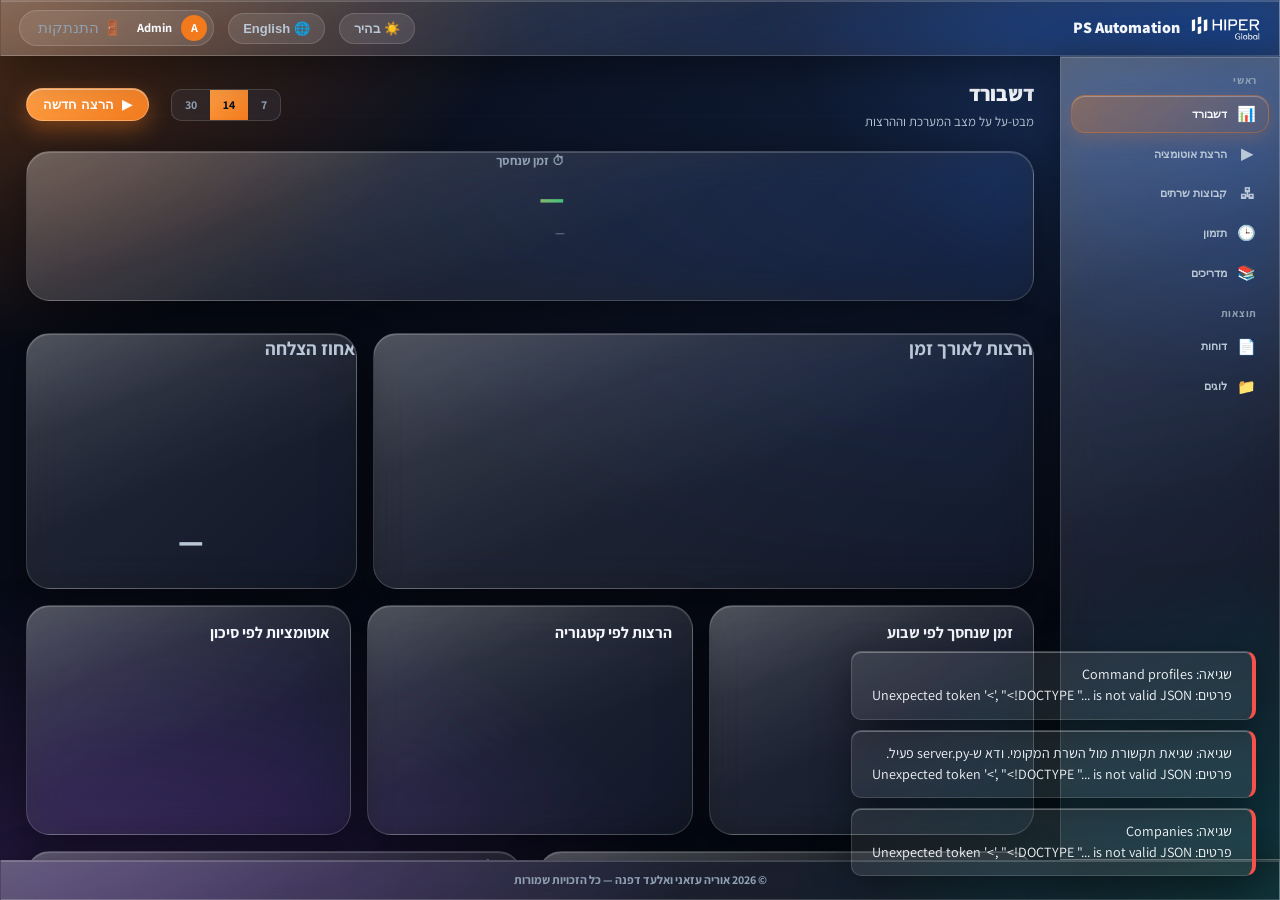
==== commit b521232d: "Update the applied scripts" ====
--- a/static/index.html
+++ b/static/index.html
@@ -8,7 +8,7 @@
     <link rel="preconnect" href="https://fonts.googleapis.com">
     <link rel="preconnect" href="https://fonts.gstatic.com" crossorigin>
     <link href="https://fonts.googleapis.com/css2?family=Assistant:wght@300;400;500;600;700;800&family=Rubik:ital,wght@0,300..900;1,300..900&display=swap" rel="stylesheet">
-    <link rel="stylesheet" href="styles.css?v=2.3.59">
+    <link rel="stylesheet" href="styles.css?v=3.0.0">
 </head>
 <body>
     <div class="page-shell" id="page-shell">
@@ -46,6 +46,9 @@
             </button>
             <button id="nav-scheduling" class="side-nav-item" data-page="scheduling">
                 <span class="ico">🕒</span><span class="nav-item-label" id="nav-scheduling-text">תזמון</span>
+            </button>
+            <button id="nav-guides" class="side-nav-item" data-page="guides">
+                <span class="ico">📚</span><span class="nav-item-label" id="nav-guides-text">מדריכים</span>
             </button>
             <div class="nav-group-label" id="ng-results">תוצאות</div>
             <button id="nav-reports" class="side-nav-item" data-page="reports">
@@ -370,6 +373,63 @@
                 </div>
             </div>
 
+            <!-- ============================ PAGE: LINKFLEX FLEET ============================ -->
+            <div id="page-fleet" class="page-view" style="display:none;">
+                <div class="page-head">
+                    <div><h1 id="fleet-page-title">LinkFlex Fleet</h1><p id="fleet-page-subtitle"></p></div>
+                    <div class="spacer"></div>
+                    <button class="btn" id="fleet-back-btn">← <span id="fleet-btn-back-text"></span></button>
+                </div>
+
+                <div class="card" style="margin-bottom:16px;">
+                    <div class="tbl-wrap">
+                        <table class="reports-list-table" id="fleet-machines-table">
+                            <thead>
+                                <tr>
+                                    <th style="width:36px;"></th>
+                                    <th id="fleet-col-name"></th>
+                                    <th id="fleet-col-ip"></th>
+                                    <th id="fleet-col-username"></th>
+                                    <th id="fleet-col-password"></th>
+                                    <th style="width:70px;"></th>
+                                </tr>
+                            </thead>
+                            <tbody id="fleet-machines-body"></tbody>
+                        </table>
+                    </div>
+                </div>
+
+                <div class="page-head">
+                    <button id="fleet-connect-btn" class="btn btn-primary" disabled></button>
+                    <span id="fleet-selected-count" class="form-help"></span>
+                </div>
+
+                <div id="fleet-cli-section" class="card" style="display:none;">
+                    <div id="fleet-cli-targets" class="fleet-cli-targets"></div>
+                    <div class="fleet-cli-input-row">
+                        <input type="text" id="fleet-cli-command" class="form-control" autocomplete="off">
+                        <button id="fleet-cli-run-btn" class="btn btn-primary"></button>
+                    </div>
+                    <div id="fleet-cli-results" class="fleet-cli-results"></div>
+                </div>
+            </div>
+
+            <!-- ============================ PAGE: GUIDES ============================ -->
+            <div id="page-guides" class="page-view" style="display:none;">
+                <div class="page-head">
+                    <div><h1 id="guides-page-title">מדריכים</h1><p id="guides-page-subtitle"></p></div>
+                    <div class="spacer"></div>
+                </div>
+
+                <div class="guide-platform-tabs" id="guide-platform-tabs"></div>
+
+                <div class="guide-search-row">
+                    <input type="text" id="guide-search-input" class="form-control" autocomplete="off">
+                </div>
+
+                <div id="guide-accordion" class="guide-accordion"></div>
+            </div>
+
         </main>
     </div>
 
@@ -509,6 +569,23 @@
          sits LEFT in English (LTR) and RIGHT in Hebrew (RTL) automatically. -->
     <div id="job-tray" class="job-tray" aria-live="polite" style="display:none;"></div>
 
-    <script src="app.js?v=2.3.59"></script>
+    <!-- In-browser .docx/.xlsx preview: the fallback when a machine has no
+         Word/Excel installed (see get_office_availability() in server.py) -
+         used for both generated reports and Guides documents. -->
+    <div id="file-preview-overlay" class="file-preview-overlay" style="display:none;">
+        <div class="file-preview-modal">
+            <div class="file-preview-header">
+                <span id="file-preview-title" class="file-preview-title"></span>
+                <button id="file-preview-close-btn" class="file-preview-close" aria-label="Close">&times;</button>
+            </div>
+            <div id="file-preview-body" class="file-preview-body"></div>
+        </div>
+    </div>
+
+    <!-- Vendored (not CDN) so the fallback itself keeps working on a machine
+         with no internet access, not just no Office. -->
+    <script src="vendor/mammoth.browser.min.js"></script>
+    <script src="vendor/xlsx.full.min.js"></script>
+    <script src="app.js?v=3.0.0"></script>
 </body>
 </html>
--- a/static/styles.css
+++ b/static/styles.css
@@ -321,6 +321,115 @@
     line-height: 1.3;
 }
 
+.idrac-target-list {
+    display: flex;
+    flex-direction: column;
+    gap: 8px;
+}
+.idrac-target-row {
+    display: flex;
+    align-items: center;
+    gap: 10px;
+}
+.idrac-target-checkbox {
+    display: flex;
+    align-items: center;
+    gap: 6px;
+    font-size: 0.9rem;
+    color: var(--text-body);
+    width: 70px;
+    flex-shrink: 0;
+    cursor: pointer;
+}
+.idrac-target-url {
+    flex: 1;
+}
+
+.file-upload-row {
+    display: flex;
+    align-items: center;
+    gap: 10px;
+}
+.file-upload-status {
+    font-size: 0.85rem;
+    color: var(--text-body);
+    overflow: hidden;
+    text-overflow: ellipsis;
+    white-space: nowrap;
+}
+
+/* LinkFlex Fleet: CLI target chips + per-machine result blocks */
+.fleet-cli-targets {
+    display: flex;
+    flex-wrap: wrap;
+    gap: 8px;
+    margin-bottom: 14px;
+}
+.fleet-cli-chip {
+    display: inline-flex;
+    align-items: center;
+    padding: 4px 12px;
+    border-radius: 999px;
+    background: var(--accent-primary-soft);
+    color: var(--accent-primary);
+    font-size: 0.82rem;
+    font-weight: 600;
+    border: 1px solid var(--accent-primary-soft);
+}
+.fleet-cli-input-row {
+    display: flex;
+    align-items: center;
+    gap: 10px;
+}
+.fleet-cli-input-row .form-control {
+    flex: 1;
+    font-family: 'Cascadia Code', Consolas, ui-monospace, monospace;
+}
+.fleet-cli-results {
+    display: flex;
+    flex-direction: column;
+    gap: 10px;
+    margin-top: 16px;
+}
+.fleet-cli-loading {
+    font-size: 0.9rem;
+    color: var(--text-muted);
+}
+.fleet-result-block {
+    border-radius: 10px;
+    border: 1px solid var(--border-glass);
+    background: var(--bg-input);
+    overflow: hidden;
+}
+.fleet-result-block.ok {
+    border-inline-start: 3px solid var(--accent-success);
+}
+.fleet-result-block.fail {
+    border-inline-start: 3px solid var(--accent-danger);
+}
+.fleet-result-head {
+    padding: 8px 14px;
+    font-weight: 600;
+    font-size: 0.9rem;
+    color: var(--text-main);
+    background: var(--bg-header);
+    border-bottom: 1px solid var(--border-glass);
+}
+.fleet-result-output {
+    margin: 0;
+    padding: 12px 14px;
+    font-family: 'Cascadia Code', Consolas, ui-monospace, monospace;
+    font-size: 12.5px;
+    line-height: 1.5;
+    color: var(--terminal-text);
+    white-space: pre-wrap;
+    word-break: break-word;
+    max-height: 320px;
+    overflow-y: auto;
+    direction: ltr;
+    text-align: left;
+}
+
 /* Password field with visibility toggle */
 .password-wrapper {
     position: relative;
@@ -873,6 +982,118 @@
 
 .modal-sm { width: 420px; max-width: 100%; }
 .modal-lg { width: 680px; max-width: 100%; }
+
+/* In-browser .docx/.xlsx preview (mammoth.js / SheetJS) - the fallback for
+   machines without Word/Excel, and the viewer for Guides documents. Reuses
+   the same overlay backdrop as .modal-overlay but sized like a document
+   window rather than a small dialog. */
+.file-preview-overlay {
+    position: fixed;
+    inset: 0;
+    background: rgba(20, 18, 15, 0.55);
+    display: flex;
+    align-items: center;
+    justify-content: center;
+    z-index: 950;
+    padding: 24px;
+}
+
+.file-preview-modal {
+    background: var(--bg-card);
+    border: 1px solid var(--border-glass);
+    border-radius: 16px;
+    box-shadow: var(--shadow-lg);
+    width: min(1000px, 100%);
+    height: min(88vh, 1200px);
+    display: flex;
+    flex-direction: column;
+    animation: modal-in 0.2s ease-out;
+    overflow: hidden;
+}
+
+.file-preview-header {
+    display: flex;
+    align-items: center;
+    justify-content: space-between;
+    gap: 12px;
+    padding: 14px 18px;
+    border-bottom: 1px solid var(--border-glass);
+    flex-shrink: 0;
+}
+
+.file-preview-title {
+    font-size: 1rem;
+    font-weight: 800;
+    color: var(--text-main);
+    overflow: hidden;
+    text-overflow: ellipsis;
+    white-space: nowrap;
+}
+
+.file-preview-close {
+    background: none;
+    border: none;
+    font-size: 1.4rem;
+    line-height: 1;
+    color: var(--text-body);
+    cursor: pointer;
+    padding: 4px 8px;
+    border-radius: 8px;
+    flex-shrink: 0;
+}
+.file-preview-close:hover { background: var(--bg-hover, rgba(128, 128, 128, 0.15)); }
+
+.file-preview-body {
+    flex: 1;
+    overflow: auto;
+    padding: 24px 28px;
+    background: #ffffff;
+    color: #1a1a1a;
+}
+
+/* mammoth.js docx output is plain HTML (p/h1-h6/table/img/ul/ol) - give it
+   readable, document-like defaults since it carries no styling of its own. */
+.file-preview-body img { max-width: 100%; height: auto; }
+.file-preview-body table { border-collapse: collapse; margin: 12px 0; }
+.file-preview-body table td, .file-preview-body table th {
+    border: 1px solid #ccc;
+    padding: 6px 10px;
+}
+.file-preview-body p { margin: 0 0 10px; line-height: 1.5; }
+
+.file-preview-sheet-tabs {
+    display: flex;
+    gap: 6px;
+    flex-wrap: wrap;
+    margin-bottom: 14px;
+}
+.file-preview-sheet-tabs button {
+    border: 1px solid #ccc;
+    background: #f4f4f4;
+    border-radius: 8px;
+    padding: 5px 12px;
+    font-size: 0.85rem;
+    cursor: pointer;
+}
+.file-preview-sheet-tabs button.active {
+    background: var(--accent, #d97706);
+    color: #fff;
+    border-color: transparent;
+}
+.file-preview-body .xlsx-table-wrap { overflow: auto; }
+.file-preview-body .xlsx-table-wrap table { font-size: 0.85rem; }
+.file-preview-body .xlsx-table-wrap td, .file-preview-body .xlsx-table-wrap th {
+    white-space: nowrap;
+}
+
+.file-preview-loading, .file-preview-error {
+    display: flex;
+    align-items: center;
+    justify-content: center;
+    height: 100%;
+    color: var(--text-body);
+    font-size: 0.95rem;
+}
 
 .modal-title {
     font-size: 1.05rem;
@@ -1610,6 +1831,78 @@
 }
 .cat-card .cc-foot { display: flex; align-items: center; gap: 6px; flex-wrap: wrap; margin-top: 2px; }
 .cat-card .cc-dur { font-size: 11.5px; color: var(--text-muted); margin-inline-start: auto; white-space: nowrap; }
+
+/* Guides: platform tabs, search, accordion sections, and guide cards - built
+   on top of the wizard's existing .cat-card look for full visual consistency. */
+.guide-platform-tabs { display: flex; gap: 8px; margin-bottom: 16px; flex-wrap: wrap; }
+.guide-tab-btn {
+    display: flex; align-items: center; gap: 8px;
+    padding: 9px 18px; border-radius: 999px; border: 1px solid var(--border-glass);
+    background: var(--bg-card); color: var(--text-body); font-size: 13.5px; font-weight: 600;
+    cursor: pointer; transition: var(--transition-smooth);
+}
+.guide-tab-btn:hover { border-color: var(--accent-primary); color: var(--text-main); }
+.guide-tab-btn.active { background: var(--accent-primary-soft); border-color: var(--accent-primary); color: var(--accent-primary); }
+.guide-tab-btn .guide-tab-count {
+    min-width: 22px; text-align: center; font-size: 11.5px; font-weight: 700;
+    background: var(--bg-input); border-radius: 6px; padding: 1px 6px; color: var(--text-main);
+}
+.guide-tab-btn.active .guide-tab-count { background: var(--accent-primary); color: #fff; }
+
+.guide-search-row { margin-bottom: 18px; max-width: 420px; }
+
+.guide-accordion { display: flex; flex-direction: column; gap: 12px; }
+.guide-accordion-section {
+    border: 1px solid var(--border-glass); border-radius: 14px;
+    background: var(--bg-card); overflow: hidden;
+}
+.guide-accordion-header {
+    display: flex; align-items: center; gap: 10px; width: 100%;
+    padding: 14px 18px; border: none; background: transparent; cursor: pointer;
+    color: var(--text-main); font-size: 14.5px; font-weight: 700; text-align: start;
+    transition: var(--transition-smooth);
+}
+.guide-accordion-header:hover { background: var(--bg-input); }
+.guide-accordion-header .guide-accordion-count {
+    font-size: 11.5px; font-weight: 700; color: var(--text-muted);
+    background: var(--bg-input); border-radius: 6px; padding: 2px 8px;
+}
+.guide-accordion-header .guide-accordion-chevron {
+    margin-inline-start: auto; transition: transform 0.18s ease; color: var(--text-muted); font-size: 12px;
+}
+.guide-accordion-section.open .guide-accordion-chevron { transform: rotate(90deg); }
+.guide-accordion-body { display: none; padding: 4px 18px 18px; }
+.guide-accordion-section.open .guide-accordion-body { display: block; }
+
+.guide-card-grid {
+    display: grid; gap: 14px;
+    grid-template-columns: repeat(auto-fill, minmax(260px, 1fr));
+}
+.cat-card.guide-card { cursor: default; }
+.cat-card.guide-card:hover { transform: none; box-shadow: none; border-color: var(--border-glass); }
+.guide-card .cc-desc { flex: 0; -webkit-line-clamp: 1; }
+
+.guide-revisions { display: flex; flex-wrap: wrap; gap: 6px; }
+.guide-revision-chip {
+    padding: 4px 12px; border-radius: 999px; border: 1px solid var(--border-glass);
+    background: var(--bg-input); color: var(--text-body); font-size: 11.5px; font-weight: 600;
+    cursor: pointer; transition: var(--transition-smooth);
+}
+.guide-revision-chip:hover { border-color: var(--accent-primary); color: var(--text-main); }
+.guide-revision-chip.active { background: var(--accent-primary-soft); border-color: var(--accent-primary); color: var(--accent-primary); }
+
+.guide-copy-btn {
+    display: flex; align-items: center; justify-content: center;
+    width: 32px; height: 32px; flex-shrink: 0; padding: 0; border-radius: 8px;
+    border: 1px solid var(--border-glass); background: var(--bg-input); color: var(--text-muted);
+    cursor: pointer; transition: var(--transition-smooth); font-size: 13px;
+}
+.guide-copy-btn:hover { color: var(--accent-primary); border-color: var(--accent-primary); }
+
+.guide-empty-state {
+    padding: 40px 20px; text-align: center; color: var(--text-muted); font-size: 13.5px;
+    border: 1px dashed var(--border-glass); border-radius: 14px;
+}
 
 @media (max-width: 900px) {
     .catalog-body { flex-direction: column; }
